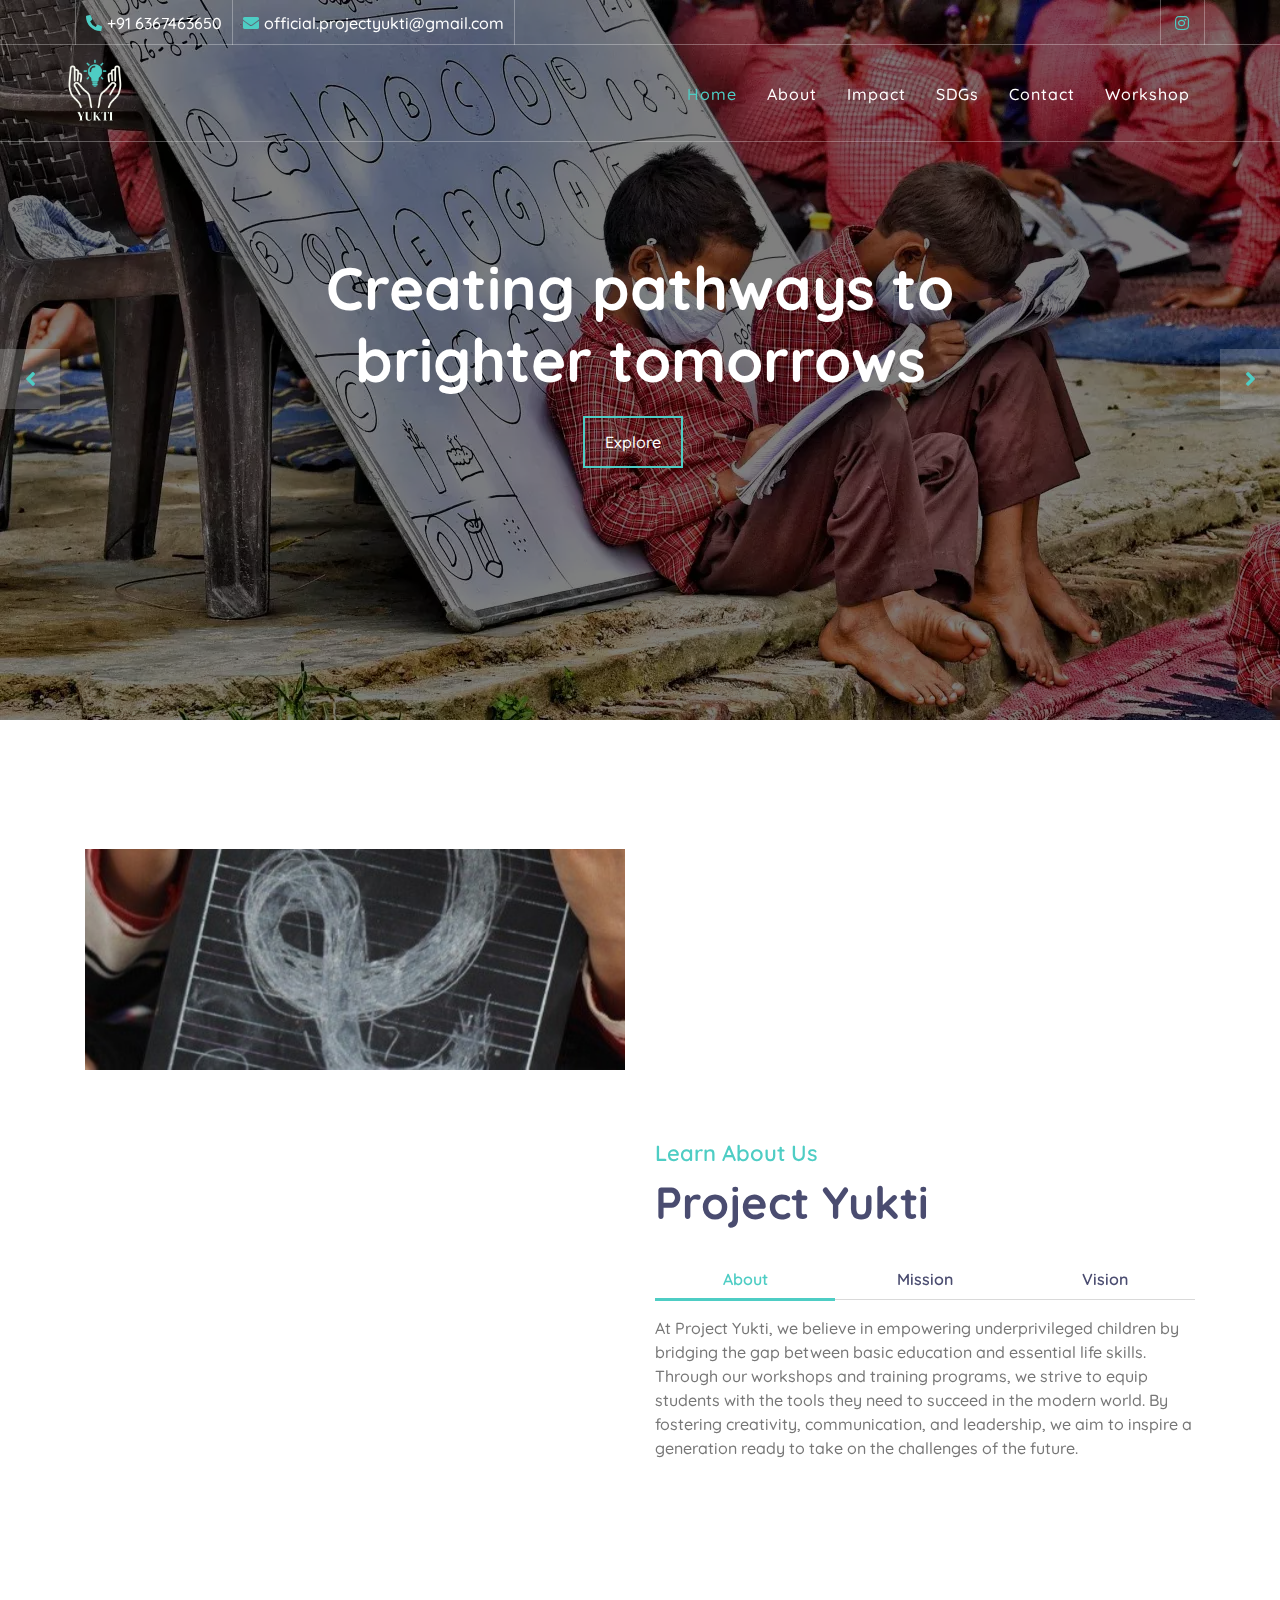
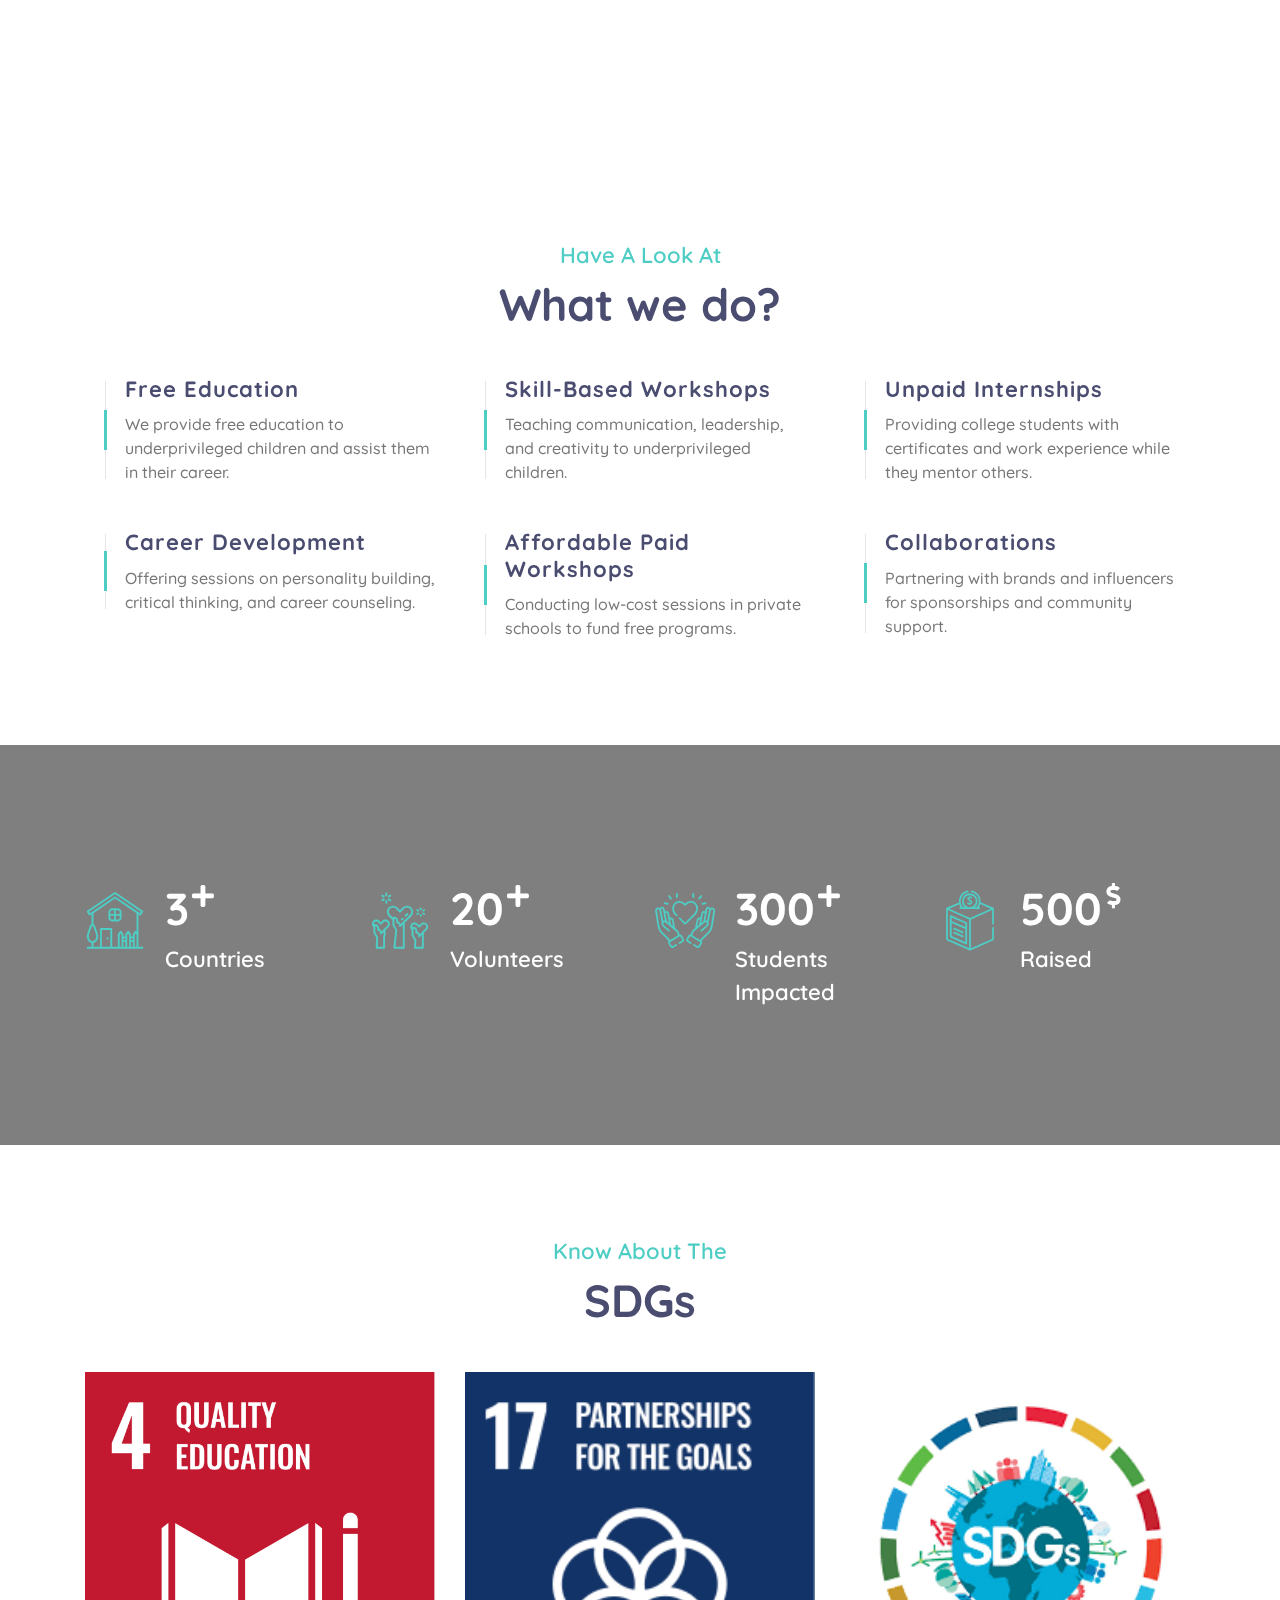
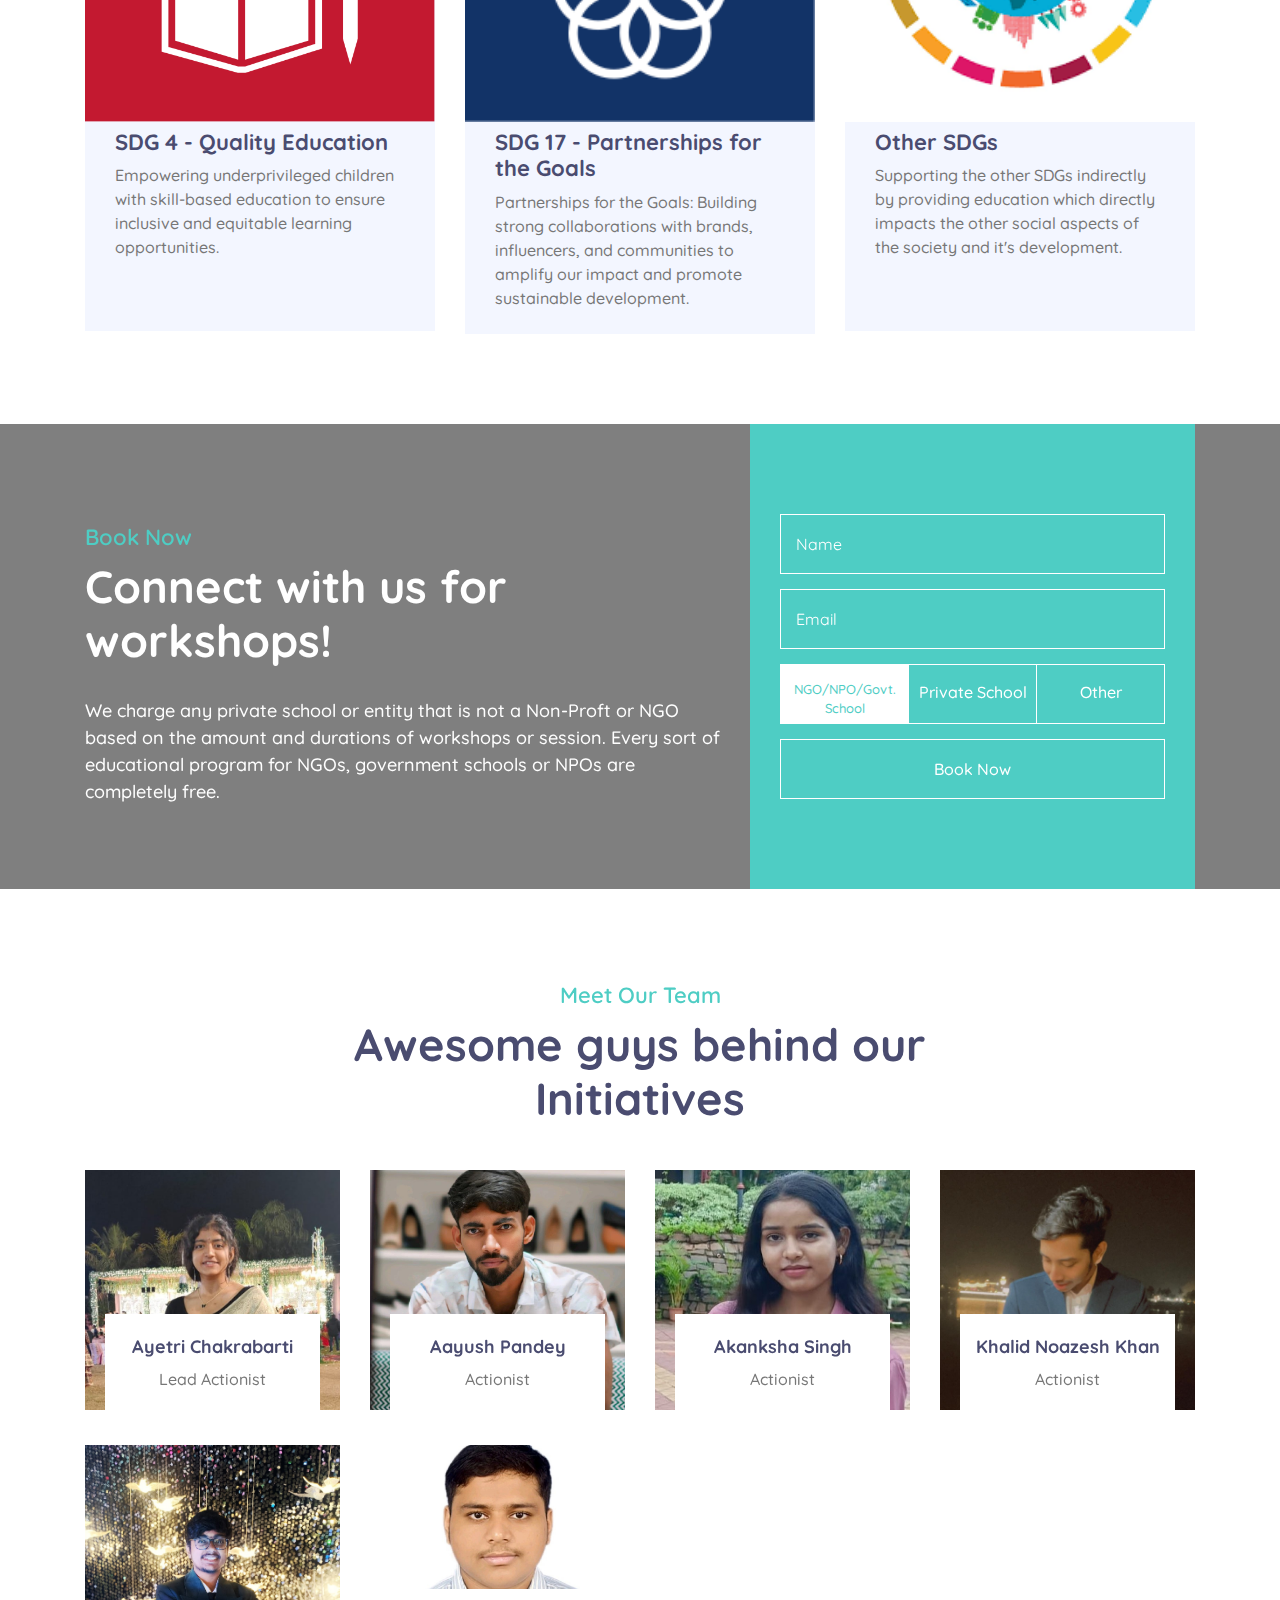
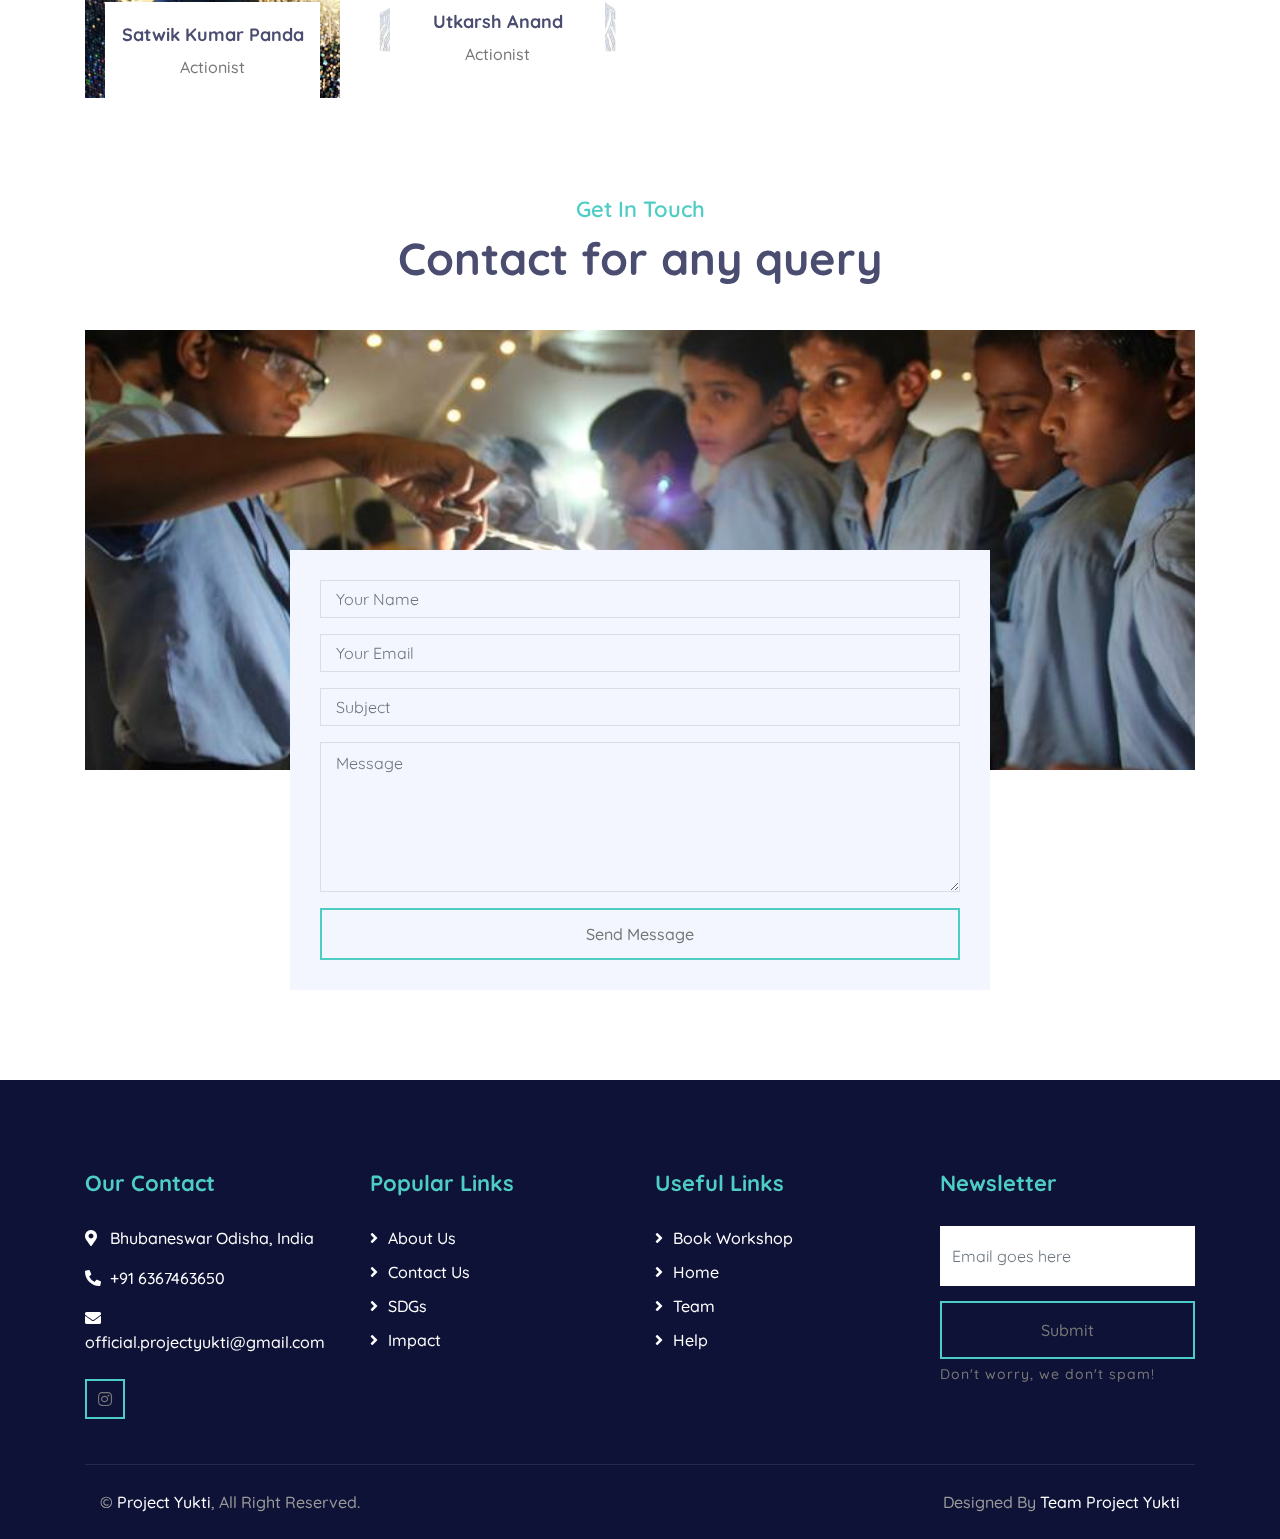
==== index.html @ 61a49f8e "Add files via upload" ====
<!DOCTYPE html>
<html lang="en">
    <head>
        <meta charset="utf-8">
        <title>Poject Yukti</title>
        <meta content="width=device-width, initial-scale=1.0" name="viewport">
        <meta content="Free Website Template" name="keywords">
        <meta content="Free Website Template" name="description">

        <!-- Favicon -->
        <link href="img/logo-light-trans.png" rel="icon">

        <!-- Google Font -->
        <link href="https://fonts.googleapis.com/css2?family=Quicksand:wght@300;400;500;600;700&display=swap" rel="stylesheet">
        
        <!-- CSS Libraries -->
        <link href="https://stackpath.bootstrapcdn.com/bootstrap/4.4.1/css/bootstrap.min.css" rel="stylesheet">
        <link href="https://cdnjs.cloudflare.com/ajax/libs/font-awesome/5.10.0/css/all.min.css" rel="stylesheet">
        <link href="lib/flaticon/font/flaticon.css" rel="stylesheet">
        <link href="lib/animate/animate.min.css" rel="stylesheet">
        <link href="lib/owlcarousel/assets/owl.carousel.min.css" rel="stylesheet">

        <!-- Template Stylesheet -->
        <link href="css/style.css" rel="stylesheet">
    </head>

    <body>
        <!-- Top Bar Start -->
        <div class="top-bar d-none d-md-block">
            <div class="container-fluid">
                <div class="row">
                    <div class="col-md-8">
                        <div class="top-bar-left">
                            <div class="text">
                                <i class="fa fa-phone-alt"></i>
                                <p>+91 6367463650</p>
                            </div>
                            <div class="text">
                                <i class="fa fa-envelope"></i>
                                <p>official.projectyukti@gmail.com</p>
                            </div>
                        </div>
                    </div>
                    <div class="col-md-4">
                        <div class="top-bar-right">
                            <div class="social">
                                
                                <a href="https://instagram.com/projectyukti"><i class="fab fa-instagram"></i></a>
                            </div>
                        </div>
                    </div>
                </div>
            </div>
        </div>
        <!-- Top Bar End -->

        <!-- Nav Bar Start -->
        <div class="navbar navbar-expand-lg bg-dark navbar-dark">
            <div class="container-fluid">
                <a href="index.html" class="navbar-brand"><img style="height: 100%; width: 100%; scale: 2;" src="/img/logo-light-trans.png" alt=""></a>
                <button type="button" class="navbar-toggler" data-toggle="collapse" data-target="#navbarCollapse">
                    <span class="navbar-toggler-icon"></span>
                </button>

                <div class="collapse navbar-collapse justify-content-between" id="navbarCollapse">
                    <div class="navbar-nav ml-auto">
                        <a href="#home" class="nav-item nav-link active">Home</a>
                        <a href="#aboutus" class="nav-item nav-link">About</a>
                        <a href="#impact" class="nav-item nav-link">Impact</a>
                        <a href="#sdgs" class="nav-item nav-link">SDGs</a>
                        <a href="#contactus" class="nav-item nav-link">Contact</a>
                        
                        <a href="#booking" class="nav-item nav-link">Workshop</a>
                    </div>
                </div>
            </div>
        </div>
        <!-- Nav Bar End -->


        <!-- Carousel Start -->
        <div class="carousel" id="home">
            <div class="container-fluid">
                <div class="owl-carousel">
                    <div class="carousel-item">
                        <div class="carousel-img">
                            <img src="img/bg1.webp" alt="Image">
                        </div>
                        <div class="carousel-text">
                            <h1>Creating pathways to brighter tomorrows</h1>
                            
                            <div class="carousel-btn">
                                <a class="btn btn-custom" href="#aboutus">Explore</a>
                                
                            </div>
                        </div>
                    </div>
                    <div class="carousel-item">
                        <div class="carousel-img">
                            <img src="img/bg2.jpg" alt="Image">
                        </div>
                        <div class="carousel-text">
                            <h1>Unlocking potential through education
                            </h1>
                            
                            <div class="carousel-btn">
                                <a class="btn btn-custom" href="#aboutus">Explore</a>
                                
                            </div>
                        </div>
                    </div>
                    <div class="carousel-item">
                        <div class="carousel-img">
                            <img src="img/bg3.jpg" alt="Image">
                        </div>
                        <div class="carousel-text">
                            <h1>Empowering futures, one child at a time
                            </h1>
                            
                            <div class="carousel-btn">
                                <a class="btn btn-custom" href="#aboutus">Explore</a>
                                
                            </div>
                        </div>
                    </div>
                </div>
            </div>
        </div>
        <!-- Carousel End -->

       
        

        <!-- About Start -->
        <div class="about" id="aboutus">
            <div class="container">
                <div class="row align-items-center">
                    <div class="col-lg-6">
                        <div class="about-img" data-parallax="scroll" data-image-src="img/img3.jpg"></div>
                    </div>
                    <div class="col-lg-6">
                        <div class="section-header">
                            <p>Learn About Us</p>
                            <h2>Project Yukti</h2>
                        </div>
                        <div class="about-tab">
                            <ul class="nav nav-pills nav-justified">
                                <li class="nav-item">
                                    <a class="nav-link active" data-toggle="pill" href="#tab-content-1">About</a>
                                </li>
                                <li class="nav-item">
                                    <a class="nav-link" data-toggle="pill" href="#tab-content-2">Mission</a>
                                </li>
                                <li class="nav-item">
                                    <a class="nav-link" data-toggle="pill" href="#tab-content-3">Vision</a>
                                </li>
                            </ul>

                            <div class="tab-content">
                                <div id="tab-content-1" class="container tab-pane active">
                                    At Project Yukti, we believe in empowering underprivileged children by bridging the gap between basic education and essential life skills. Through our workshops and training programs, we strive to equip students with the tools they need to succeed in the modern world. By fostering creativity, communication, and leadership, we aim to inspire a generation ready to take on the challenges of the future.
                                </div>
                                <div id="tab-content-2" class="container tab-pane fade">
                                    To create a world where every child, regardless of their background, has access to quality education and skill development, enabling them to become industry-ready and build a brighter future for themselves and society.
                                </div>
                                <div id="tab-content-3" class="container tab-pane fade">
                                    Our mission is to transform the lives of underprivileged children by providing them with skill-based education and opportunities for personal growth. Through innovative workshops, partnerships, and community involvement, we aim to nurture talents, instill confidence, and empower the next generation of changemakers.
                                </div>
                            </div>
                        </div>
                    </div>
                </div>
            </div>
        </div>
        <!-- About End -->


        <!-- Service Start -->
        <div class="service">
            <div class="container">
                <div class="section-header text-center">
                    <p>Have a look at</p>
                    <h2>What we do?</h2>
                </div>
                <div class="row">
                    <div class="col-lg-4 col-md-6">
                        <div class="service-item">
                            
                            <div class="service-text">
                                <h3>Free Education</h3>
                                <p>We provide free education to underprivileged children and assist them in their career.</p>
                            </div>
                        </div>
                    </div>
                    <div class="col-lg-4 col-md-6">
                        <div class="service-item">
                            
                            <div class="service-text">
                                <h3>Skill-Based Workshops</h3>
                                <p>Teaching communication, leadership, and creativity to underprivileged children.</p>
                            </div>
                        </div>
                    </div>
                    <div class="col-lg-4 col-md-6">
                        <div class="service-item">
                            
                            <div class="service-text">
                                <h3>Unpaid Internships</h3>
                                <p>Providing college students with certificates and work experience while they mentor others.</p>
                            </div>
                        </div>
                    </div>
                    <div class="col-lg-4 col-md-6">
                        <div class="service-item">
                            
                            <div class="service-text">
                                <h3>Career Development</h3>
                                <p>Offering sessions on personality building, critical thinking, and career counseling.</p>
                            </div>
                        </div>
                    </div>
                    <div class="col-lg-4 col-md-6">
                        <div class="service-item">
                            
                            <div class="service-text">
                                <h3>Affordable Paid Workshops</h3>
                                <p>Conducting low-cost sessions in private schools to fund free programs.</p>
                            </div>
                        </div>
                    </div>
                    <div class="col-lg-4 col-md-6">
                        <div class="service-item">
                            
                            <div class="service-text">
                                <h3>Collaborations</h3>
                                <p>Partnering with brands and influencers for sponsorships and community support.</p>
                            </div>
                        </div>
                    </div>
                </div>
            </div>
        </div>
        <!-- Service End -->
        
        
        <!-- Facts Start -->
        <div class="facts" id="impact" data-parallax="scroll" data-image-src="img/img1.jpg">
            <div class="container">
                <div class="row">
                    <div class="col-lg-3 col-md-6">
                        <div class="facts-item">
                            <i class="flaticon-home"></i>
                            <div class="facts-text">
                                <h3 class="facts-plus" data-toggle="counter-up">3</h3>
                                <p>Countries</p>
                            </div>
                        </div>
                    </div>
                    <div class="col-lg-3 col-md-6">
                        <div class="facts-item">
                            <i class="flaticon-charity"></i>
                            <div class="facts-text">
                                <h3 class="facts-plus" data-toggle="counter-up">20</h3>
                                <p>Volunteers</p>
                            </div>
                        </div>
                    </div>
                    <div class="col-lg-3 col-md-6">
                        <div class="facts-item">
                            <i class="flaticon-kindness"></i>
                            <div class="facts-text">
                                <h3 class="facts-plus" data-toggle="counter-up">300</h3>
                                <p>Students Impacted</p>
                            </div>
                        </div>
                    </div>
                    <div class="col-lg-3 col-md-6">
                        <div class="facts-item">
                            <i class="flaticon-donation"></i>
                            <div class="facts-text">
                                <h3 class="facts-dollar" data-toggle="counter-up">500</h3>
                                <p>Raised</p>
                            </div>
                        </div>
                    </div>
                </div>
            </div>
        </div>
        <!-- Facts End -->
        
        
        <!-- Causes Start -->
        <div class="causes" id="sdgs">
            <div class="container">
                <div class="section-header text-center">
                    <p>Know About the</p>
                    <h2>SDGs</h2>
                </div>
                <div class="owl-carousel causes-carousel">
                    <div class="causes-item">
                        <div class="causes-img">
                            <img src="img/sdg4.png" alt="Image">
                        </div>
                        
                        <div class="causes-text" style="margin-top: 7px;">
                            <h3>SDG 4 - Quality Education</h3>
                            <p>Empowering underprivileged children with skill-based education to ensure inclusive and equitable learning opportunities.</p>
                            <br><br><br>
                        </div>
                        
                    </div>
                    <div class="causes-item">
                        <div class="causes-img">
                            <img src="img/sdg17.png" alt="Image">
                        </div>
                        
                        <div class="causes-text" style="margin-top: 7px;">
                            <h3>SDG 17 - Partnerships for the Goals</h3>
                            <p>Partnerships for the Goals: Building strong collaborations with brands, influencers, and communities to amplify our impact and promote sustainable development.</p>
                            <br>
                        </div>
                        
                    </div>
                    <div class="causes-item">
                        <div class="causes-img">
                            <img src="img/sdgs.png" alt="Image">
                        </div>
                        
                        <div class="causes-text" style="margin-top: 7px;">
                            <h3>Other SDGs </h3>
                            <p>Supporting the other SDGs indirectly by providing education which directly impacts the other social aspects of the society and it's development.</p>
                            <br><br><br>
                        </div>
                        
                    </div>
                    
                </div>
            </div>
        </div>
        <!-- Causes End -->
        
        
        <!-- Donate Start -->
        <div class="donate" id="booking" data-parallax="scroll" data-image-src="img/img2.avif">
            <div class="container">
                <div class="row align-items-center">
                    <div class="col-lg-7">
                        <div class="donate-content">
                            <div class="section-header">
                                <p>Book Now</p>
                                <h2>Connect with us for workshops!</h2>
                            </div>
                            <div class="donate-text">
                                <p>
                                    We charge any private school or entity that is not a Non-Proft or NGO based on the amount and durations of workshops or session. Every sort of educational program for NGOs, government schools or NPOs are completely free.
                                </p>
                            </div>
                        </div>
                    </div>
                    <div class="col-lg-5">
                        <div class="donate-form">
                            <form>
                                <div class="control-group">
                                    <input type="text" class="form-control" placeholder="Name" required="required" />
                                </div>
                                <div class="control-group">
                                    <input type="email" class="form-control" placeholder="Email" required="required" />
                                </div>
                                <div class="btn-group btn-group-toggle" data-toggle="buttons">
                                    <label class="btn btn-custom active" style="font-size: small;">
                                        <input type="radio" name="options" checked> NGO/NPO/Govt. School
                                    </label>
                                    <label class="btn btn-custom">
                                        <input type="radio" name="options"> Private School
                                    </label>
                                    <label class="btn btn-custom">
                                        <input type="radio" name="options"> Other
                                    </label>
                                </div>
                                <div>
                                    <button class="btn btn-custom" type="submit">Book Now</button>
                                </div>
                            </form>
                        </div>
                    </div>
                </div>
            </div>
        </div>
        <!-- Donate End -->
        
        
        


        <!-- Team Start -->
        <div class="team" id="team">
            <div class="container">
                <div class="section-header text-center">
                    <p>Meet Our Team</p>
                    <h2>Awesome guys behind our Initiatives</h2>
                </div>
                <div class="row">
                    
                    <div class="col-lg-3 col-md-6">
                        <div class="team-item">
                            <div class="team-img">
                                <img src="img/ayetri.jpg" alt="Team Image">
                            </div>
                            <div class="team-text">
                                <h2>Ayetri Chakrabarti</h2>
                                <p>Lead Actionist</p>
                                <div class="team-social">
                                    <a href=""><i class="fab fa-linkedin-in"></i></a>
                                    <a href="https://www.instagram.com/ayetri_.shruti_/"><i class="fab fa-instagram"></i></a>
                                </div>
                            </div>
                        </div>
                    </div>
                    <div class="col-lg-3 col-md-6">
                        <div class="team-item">
                            <div class="team-img">
                                <img src="img/aayush.jpeg" alt="Team Image">
                            </div>
                            <div class="team-text">
                                <h2>Aayush Pandey</h2>
                                <p>Actionist</p>
                                <div class="team-social">
                                    <a href="https://www.linkedin.com/in/aayush-pandey-38975022a/"><i class="fab fa-linkedin-in"></i></a>
                                    <a href=""><i class="fab fa-instagram"></i></a>
                                </div>
                            </div>
                        </div>
                    </div>
                    <div class="col-lg-3 col-md-6">
                        <div class="team-item">
                            <div class="team-img">
                                <img src="img/akanksha.jpg" alt="Team Image">
                            </div>
                            <div class="team-text">
                                <h2>Akanksha Singh</h2>
                                <p>Actionist</p>
                                <div class="team-social">
                                    <a href="https://www.linkedin.com/in/akanksha-singh-65b661312/"><i class="fab fa-linkedin-in"></i></a>
                                    <a href="https://www.instagram.com/akanshawww/"><i class="fab fa-instagram"></i></a>
                                </div>
                            </div>
                        </div>
                    </div>
                    <div class="col-lg-3 col-md-6">
                        <div class="team-item">
                            <div class="team-img">
                                <img src="img/khalid.jpg" alt="Team Image">
                            </div>
                            <div class="team-text">
                                <h2>Khalid Noazesh Khan</h2>
                                <p>Actionist</p>
                                <div class="team-social">
                                    <a href="https://www.linkedin.com/in/khalid-khan-a717b2322/"><i class="fab fa-linkedin-in"></i></a>
                                    <a href="https://www.instagram.com/_.iamkhalid._/"><i class="fab fa-instagram"></i></a>
                                </div>
                            </div>
                        </div>
                    </div>
                    <div class="col-lg-3 col-md-6">
                        <div class="team-item">
                            <div class="team-img">
                                <img src="img/satwik.jpg" alt="Team Image">
                            </div>
                            <div class="team-text">
                                <h2>Satwik Kumar Panda</h2>
                                <p>Actionist</p>
                                <div class="team-social">
                                    <a href="https://www.linkedin.com/in/satwik-kumar-panda-4622b2287/"><i class="fab fa-linkedin-in"></i></a>
                                    <a href="https://www.instagram.com/satwik_s4tw1k/"><i class="fab fa-instagram"></i></a>
                                </div>
                            </div>
                        </div>
                    </div>
                    <div class="col-lg-3 col-md-6">
                        <div class="team-item">
                            <div class="team-img">
                                <img src="img/utkarsh.png" alt="Team Image">
                            </div>
                            <div class="team-text">
                                <h2>Utkarsh Anand</h2>
                                <p>Actionist</p>
                                <div class="team-social">
                                    <a href="https://www.linkedin.com/in/utkarsh-anand-6b6a1a287/"><i class="fab fa-linkedin-in"></i></a>
                                    <a href=""><i class="fab fa-instagram"></i></a>
                                </div>
                            </div>
                        </div>
                    </div>
                </div>
            </div>
        </div>
        <!-- Team End -->
        
        
        
        
        <!-- Contact Start -->
        <div class="contact" id="contactus">
            <div class="container">
                <div class="section-header text-center">
                    <p>Get In Touch</p>
                    <h2>Contact for any query</h2>
                </div>
                <div class="contact-img">
                    <img src="img/skills.jpg" alt="Image">
                </div>
                <div class="contact-form">
                        <div id="success"></div>
                        <form name="sentMessage" id="contactForm" novalidate="novalidate">
                            <div class="control-group">
                                <input type="text" class="form-control" id="name" placeholder="Your Name" required="required" data-validation-required-message="Please enter your name" />
                                <p class="help-block text-danger"></p>
                            </div>
                            <div class="control-group">
                                <input type="email" class="form-control" id="email" placeholder="Your Email" required="required" data-validation-required-message="Please enter your email" />
                                <p class="help-block text-danger"></p>
                            </div>
                            <div class="control-group">
                                <input type="text" class="form-control" id="subject" placeholder="Subject" required="required" data-validation-required-message="Please enter a subject" />
                                <p class="help-block text-danger"></p>
                            </div>
                            <div class="control-group">
                                <textarea class="form-control" id="message" placeholder="Message" required="required" data-validation-required-message="Please enter your message"></textarea>
                                <p class="help-block text-danger"></p>
                            </div>
                            <div>
                                <button class="btn btn-custom" type="submit" id="sendMessageButton">Send Message</button>
                            </div>
                        </form>
                    </div>
            </div>
        </div>
        <!-- Contact End -->


        

        <!-- Footer Start -->
        <div class="footer">
            <div class="container">
                <div class="row">
                    <div class="col-lg-3 col-md-6">
                        <div class="footer-contact">
                            <h2>Our Contact</h2>
                            <p><i class="fa fa-map-marker-alt"></i>Bhubaneswar Odisha, India</p>
                            <p><i class="fa fa-phone-alt"></i>+91 6367463650</p>
                            <p><i class="fa fa-envelope"></i>official.projectyukti@gmail.com</p>
                            <div class="footer-social">
                                
                                <a class="btn btn-custom" href="https://instagram.com/projectyukti"><i class="fab fa-instagram"></i></a>
                                
                            </div>
                        </div>
                    </div>
                    <div class="col-lg-3 col-md-6">
                        <div class="footer-link">
                            <h2>Popular Links</h2>
                            <a href="#aboutus">About Us</a>
                            <a href="#contactus">Contact Us</a>
                            <a href="#sdgs">SDGs</a>
                            <a href="#impact">Impact</a>
                            
                        </div>
                    </div>
                    <div class="col-lg-3 col-md-6">
                        <div class="footer-link">
                            <h2>Useful Links</h2>
                            <a href="#booking">Book Workshop</a>
                            <a href="#home">Home</a>
                            <a href="#team">Team</a>
                            <a href="#contactus">Help</a>
                            
                        </div>
                    </div>
                    <div class="col-lg-3 col-md-6">
                        <div class="footer-newsletter">
                            <h2>Newsletter</h2>
                            <form>
                                <input class="form-control" placeholder="Email goes here">
                                <button class="btn btn-custom">Submit</button>
                                <label>Don't worry, we don't spam!</label>
                            </form>
                        </div>
                    </div>
                </div>
            </div>
            <div class="container copyright">
                <div class="row">
                    <div class="col-md-6">
                        <p>&copy; <a href="#home">Project Yukti</a>, All Right Reserved.</p>
                    </div>
                    <div class="col-md-6">
                        <p>Designed By <a href="#home">Team Project Yukti</a></p>
                    </div>
                </div>
            </div>
        </div>
        <!-- Footer End -->
        
        <!-- Back to top button -->
        <a href="#" class="back-to-top"><i class="fa fa-chevron-up"></i></a>
        
        <!-- Pre Loader -->
        <div id="loader" class="show">
            <div class="loader"></div>
        </div>

        <!-- JavaScript Libraries -->
        <script src="https://code.jquery.com/jquery-3.4.1.min.js"></script>
        <script src="https://stackpath.bootstrapcdn.com/bootstrap/4.4.1/js/bootstrap.bundle.min.js"></script>
        <script src="lib/easing/easing.min.js"></script>
        <script src="lib/owlcarousel/owl.carousel.min.js"></script>
        <script src="lib/waypoints/waypoints.min.js"></script>
        <script src="lib/counterup/counterup.min.js"></script>
        <script src="lib/parallax/parallax.min.js"></script>
        
        <!-- Contact Javascript File -->
        <script src="mail/jqBootstrapValidation.min.js"></script>
        <script src="mail/contact.js"></script>

        <!-- Template Javascript -->
        <script src="js/main.js"></script>
    </body>
</html>
---- lib/flaticon/font/flaticon.css ----
/*
  	Flaticon icon font: Flaticon
  	Creation date: 30/09/2020 10:47
  	*/

@font-face {
  font-family: "Flaticon";
  src: url("./Flaticon.eot");
  src: url("./Flaticon.eot?#iefix") format("embedded-opentype"),
       url("./Flaticon.woff2") format("woff2"),
       url("./Flaticon.woff") format("woff"),
       url("./Flaticon.ttf") format("truetype"),
       url("./Flaticon.svg#Flaticon") format("svg");
  font-weight: normal;
  font-style: normal;
}

@media screen and (-webkit-min-device-pixel-ratio:0) {
  @font-face {
    font-family: "Flaticon";
    src: url("./Flaticon.svg#Flaticon") format("svg");
  }
}

[class^="flaticon-"]:before, [class*=" flaticon-"]:before,
[class^="flaticon-"]:after, [class*=" flaticon-"]:after {   
  font-family: Flaticon;
        font-size: 20px;
font-style: normal;
margin-left: 20px;
}

.flaticon-water:before { content: "\f100"; }
.flaticon-healthcare:before { content: "\f101"; }
.flaticon-diet:before { content: "\f102"; }
.flaticon-education:before { content: "\f103"; }
.flaticon-home:before { content: "\f104"; }
.flaticon-charity:before { content: "\f105"; }
.flaticon-social-care:before { content: "\f106"; }
.flaticon-kindness:before { content: "\f107"; }
.flaticon-donation:before { content: "\f108"; }
.flaticon-woman:before { content: "\f109"; }
---- css/style.css ----
/*******************************/
/********* General CSS *********/
/*******************************/
*{
    scroll-behavior:smooth ;
}
body {
    color: #777777;
    font-weight: 500;
    background: #ffffff;
    font-family: 'Quicksand', sans-serif;
}

h1,
h2, 
h3, 
h4,
h5, 
h6 {
    color: #4a4c70;
}

a {
    color: #4a4c70;
    transition: .3s;
}

a:hover,
a:active,
a:focus {
    color: #4ecdc4;
    outline: none;
    text-decoration: none;
}

.btn.btn-custom {
    padding: 12px 20px;
    text-align: center; 
   font-size: 16px;
    font-weight: 500;
    color: #777777;
    border-radius: 0;
    border: 2px solid #4ecdc4;
    box-shadow: inset 0 0 0 0 #4ecdc4;
    transition: ease-out 0.3s;
    -webkit-transition: ease-out 0.3s;
    -moz-transition: ease-out 0.3s;
}

.btn.btn-custom:hover {
    color: #0e1236;
    box-shadow: inset 0 0 0 30px #4ecdc4;
}

.btn:focus,
.form-control:focus {
    box-shadow: none;
}

.container-fluid {
    max-width: 1366px;
}

[class^="flaticon-"]:before, [class*=" flaticon-"]:before,
[class^="flaticon-"]:after, [class*=" flaticon-"]:after {   
    font-size: inherit;
    margin-left: 0;
}


/**********************************/
/****** Loader & Back to Top ******/
/**********************************/
#loader {
    position: fixed;
    top: 0;
    right: 0;
    bottom: 0;
    left: 0;
    display: flex;
    align-items: center;
    justify-content: center;
    background: #ffffff;
    opacity: 0;
    visibility: hidden;
    -webkit-transition: opacity .3s ease-out, visibility 0s linear .3s;
    -o-transition: opacity .3s ease-out, visibility 0s linear .3s;
    transition: opacity .3s ease-out, visibility 0s linear .3s;
    z-index: 999;
}

#loader.show {
    -webkit-transition: opacity .6s ease-out, visibility 0s linear 0s;
    -o-transition: opacity .6s ease-out, visibility 0s linear 0s;
    transition: opacity .6s ease-out, visibility 0s linear 0s;
    visibility: visible;
    opacity: 1;
}

#loader .loader {
    position: relative;
    width: 45px;
    height: 45px;
    border: 5px solid #dddddd;
    border-top: 5px solid #4ecdc4;
    border-radius: 50%;
    -webkit-animation: spin 2s linear infinite;
    animation: spin 2s linear infinite;
}

@-webkit-keyframes spin {
    0% { -webkit-transform: rotate(0deg); }
    100% { -webkit-transform: rotate(360deg); }
}

@keyframes spin {
    0% { transform: rotate(0deg); }
    100% { transform: rotate(360deg); }
}

.back-to-top {
    position: fixed;
    display: none;
    background: #4ecdc4;
    width: 44px;
    height: 44px;
    text-align: center;
    line-height: 1;
    font-size: 22px;
    right: 15px;
    bottom: 15px;
    transition: background 0.5s;
    z-index: 9;
}

.back-to-top i {
    color: #4a4c70;
    padding-top: 10px;
}

.back-to-top:hover {
    background: #4a4c70;
}

.back-to-top:hover i {
    color: #4ecdc4;
}


/**********************************/
/********** Top Bar CSS ***********/
/**********************************/
.top-bar {
    position: absolute;
    height: 45px;
    width: 100%;
    top: 0;
    left: 0;
    z-index: 3;
    border-bottom: 1px solid rgba(255, 255, 255, .3);
}

.top-bar .top-bar-left {
    display: flex;
    align-items: center;
    justify-content: flex-start;
}

.top-bar .top-bar-right {
    display: flex;
    align-items: center;
    justify-content: flex-end;
}

.top-bar .text {
    display: flex;
    align-items: center;
    justify-content: center;
    flex-direction: row;
    height: 45px;
    padding: 0 10px;
    text-align: center;
    border-left: 1px solid rgba(255, 255, 255, .3);
}

.top-bar .text:last-child {
    border-right: 1px solid rgba(255, 255, 255, .3);
}

.top-bar .text i {
    font-size: 16px;
    color: #4ecdc4;
    margin-right: 5px;
}

.top-bar .text p {
    color: #ffffff;
    font-size: 16px;
    font-weight: 500;
    margin: 0;
}

.top-bar .social {
    display: flex;
    height: 45px;
    font-size: 0;
    justify-content: flex-end;
}

.top-bar .social a {
    display: flex;
    align-items: center;
    justify-content: center;
    width: 45px;
    height: 100%;
    font-size: 16px;
    color: #4ecdc4;
    border-right: 1px solid rgba(255, 255, 255, .3);
}

.top-bar .social a:first-child {
    border-left: 1px solid rgba(255, 255, 255, .3);
}

.top-bar .social a:hover {
    color: #ffffff;
    background: #4ecdc4;
}

@media (min-width: 992px) {
    .top-bar {
        padding: 0 60px;
    }
}


/**********************************/
/*********** Nav Bar CSS **********/
/**********************************/
.navbar {
    position: relative;
    transition: .5s;
    z-index: 999;
}

.navbar.nav-sticky {
    position: fixed;
    top: 0;
    width: 100%;
    box-shadow: 0 2px 5px rgba(0, 0, 0, .3);
    transition: .5s;
}

.navbar .navbar-brand {
    margin: 0;
    color: #ffffff;
    font-size: 45px;
    line-height: 0px;
    font-weight: 700;
    letter-spacing: 5px;
    text-transform: uppercase;
}

.navbar-brand{
    padding-top: 1%;
    display: flex;
    align-items: center;
    justify-content: center;
}

.navbar .navbar-brand img {
    max-width: 100%;
    max-height: 40px;
}

.navbar-dark .navbar-nav .nav-link,
.navbar-dark .navbar-nav .nav-link:focus,
.navbar-dark .navbar-nav .nav-link:hover,
.navbar-dark .navbar-nav .nav-link.active {
    padding: 10px 15px 8px 15px;
    color: #ffffff;
}

.navbar-dark .navbar-nav .nav-link:hover,
.navbar-dark .navbar-nav .nav-link.active {
    color: #4ecdc4;
    transition: none;
}

.navbar .dropdown-menu {
    margin-top: 0;
    border: 0;
    border-radius: 0;
    background: #f8f9fa;
}

@media (min-width: 992px) {
    .navbar {
        position: absolute;
        width: 100%;
        top: 45px;
        padding: 20px 60px;
        background: transparent !important;
        border-bottom: 1px solid rgba(255, 255, 255, .3);
        z-index: 9;
    }
    
    .navbar.nav-sticky {
        padding: 10px 60px;
        background: #0e1236 !important;
        border-bottom: none;
    }
    
    .page .navbar {
        background: #0e1236 !important;
    }
    
    .navbar a.nav-link {
        padding: 8px 15px;
        font-size: 16px;
        letter-spacing: 1px;
    }
}

@media (max-width: 991.98px) {   
    .navbar {
        padding: 15px;
        background: #0e1236 !important;
    }
    
    .navbar a.nav-link {
        padding: 5px;
    }
    
    .navbar .dropdown-menu {
        box-shadow: none;
    }
}


/*******************************/
/********** Hero CSS ***********/
/*******************************/
.carousel {
    position: relative;
    width: 100%;
    min-height: 300px;
    background: #ffffff;
    margin-bottom: 45px;
}

.carousel .container-fluid {
    padding: 0;
}

.carousel .carousel-item {
    position: relative;
    width: 100%;
    min-height: 300px;
    display: flex;
    align-items: center;
    justify-content: center;
    flex-direction: column;
}

.carousel .carousel-img {
    position: relative;
    width: 100%;
    height: 100%;
    min-height: 300px;
    text-align: right;
    overflow: hidden;
}

.carousel .carousel-img::after {
    position: absolute;
    content: "";
    top: 0;
    right: 0;
    bottom: 0;
    left: 0;
    background: rgba(0, 0, 0, .5);
    z-index: 1;
}

.carousel .carousel-img img {
    width: 100%;
    height: 100%;
    object-fit: cover;
}

.carousel .carousel-text {
    position: absolute;
    max-width: 700px;
    display: flex;
    align-items: center;
    justify-content: center;
    flex-direction: column;
    z-index: 2;
}

.carousel .carousel-text h1 {
    text-align: center;
    color: #ffffff;
    font-size: 60px;
    font-weight: 700;
    margin-bottom: 20px;
}

.carousel .carousel-text p {
    color: #ffffff;
    text-align: center;
    font-size: 20px;
    margin-bottom: 25px;
}

.carousel .carousel-btn .btn.btn-custom {
    color: #ffffff;
}

.carousel .carousel-btn .btn.btn-custom:hover {
    color: #0e1236;
}

.carousel .carousel-btn .btn:first-child {
    margin-right: 15px;
}

.carousel .owl-nav {
    position: absolute;
    width: 100%;
    height: 60px;
    top: calc(50% - 30px);
    left: 0;
    display: flex;
    justify-content: space-between;
    z-index: 9;
}

.carousel .owl-nav .owl-prev,
.carousel .owl-nav .owl-next {
    width: 60px;
    height: 60px;
    display: flex;
    align-items: center;
    justify-content: center;
    color: #4ecdc4;
    background: rgba(256, 256, 256, .2);
    font-size: 22px;
    transition: .3s;
}

.carousel .owl-nav .owl-prev:hover,
.carousel .owl-nav .owl-next:hover {
    color: #ffffff;
    background: #4ecdc4;
}

.carousel .owl-nav .owl-prev {
    margin-right: 2px;
}

.carousel .animated {
    -webkit-animation-duration: 1s;
    animation-duration: 1s;
}

#videoModal .modal-dialog {
    position: relative;
    max-width: 800px;
    margin: 60px auto 0 auto;
}

#videoModal .modal-body {
    position: relative;
    padding: 0px;
}

#videoModal .close {
    position: absolute;
    width: 30px;
    height: 30px;
    right: 0px;
    top: -30px;
    z-index: 999;
    font-size: 30px;
    font-weight: normal;
    color: #ffffff;
    background: #000000;
    opacity: 1;
}

@media (max-width: 991.98px) {
    .carousel .carousel-text h1 {
        font-size: 35px;
    }
    
    .carousel .carousel-text p {
        font-size: 16px;
    }
    
    .carousel .carousel-text .btn {
        padding: 12px 30px;
        font-size: 15px;
        letter-spacing: 0;
    }
}

@media (max-width: 767.98px) {
    .carousel .carousel-text h1 {
        font-size: 30px;
    }
    
    .carousel .carousel-text .btn {
        padding: 10px 25px;
        font-size: 15px;
        letter-spacing: 0;
    }
}

@media (max-width: 575.98px) {
    .carousel .carousel-text h1 {
        font-size: 25px;
    }
    
    .carousel .carousel-text .btn {
        padding: 8px 20px;
        font-size: 14px;
        letter-spacing: 0;
    }
}


/*******************************/
/******* Page Header CSS *******/
/*******************************/
.page-header {
    position: relative;
    margin-bottom: 45px;
    padding: 210px 0 90px 0;
    text-align: center;
    background: linear-gradient(rgba(0, 0, 0, .5), rgba(0, 0, 0, .5)), url(../img/page-header.jpg);
    background-attachment: fixed;
    background-position: center;
    background-repeat: no-repeat;
    background-size: cover;
}

.page-header h2 {
    position: relative;
    color: #4ecdc4;
    font-size: 60px;
    font-weight: 700;
    margin-bottom: 20px;
    padding-bottom: 5px;
}

.page-header h2::after {
    position: absolute;
    content: "";
    width: 100px;
    height: 2px;
    left: calc(50% - 50px);
    bottom: 0;
    background: #4ecdc4;
}

.page-header a {
    position: relative;
    padding: 0 12px;
    font-size: 22px;
    color: #ffffff;
}

.page-header a:hover {
    color: #4ecdc4;
}

.page-header a::after {
    position: absolute;
    content: "/";
    width: 8px;
    height: 8px;
    top: -2px;
    right: -7px;
    text-align: center;
    color: #ffffff;
}

.page-header a:last-child::after {
    display: none;
}

@media (max-width: 991.98px) {
    .page-header {
        padding: 60px 0;
    }
    
    .page-header h2 {
        font-size: 45px;
    }
    
    .page-header a {
        font-size: 20px;
    }
}

@media (max-width: 767.98px) {
    .page-header {
        padding: 45px 0;
    }
    
    .page-header h2 {
        font-size: 35px;
    }
    
    .page-header a {
        font-size: 18px;
    }
}


/*******************************/
/******* Section Header ********/
/*******************************/
.section-header {
    position: relative;
    width: 100%;
    max-width: 700px;
    margin: 0 auto 45px auto;
}

.section-header p {
    margin-bottom: 5px;
    position: relative;
    font-size: 22px;
    font-weight: 600;
    text-transform: capitalize;
    color: #4ecdc4;
}

.section-header h2 {
    margin: 0;
    font-size: 45px;
    font-weight: 700;
}

@media (max-width: 991.98px) {
    .section-header h2 {
        font-size: 45px;
    }
}

@media (max-width: 767.98px) {
    .section-header h2 {
        font-size: 40px;
    }
}

@media (max-width: 575.98px) {
    .section-header h2 {
        font-size: 35px;
    }
}


/*******************************/
/********** About CSS **********/
/*******************************/
.about {
    position: relative;
    width: 100%;
    padding: 45px 0;
}

.about .section-header {
    margin-bottom: 30px;
    margin-left: 0;
}

.about .about-img {
    width: 100%;
    height: 100vh;
}

.about .about-tab {
    width: 100%;
}

.about .about-tab .nav.nav-pills .nav-link {
    padding: 8px;
    font-weight: 600;
    background: none;
    border-radius: 0;
    border-bottom: 1px solid rgba(0, 0, 0, .15);
    transition: none;
}

.about .about-tab .nav.nav-pills .nav-link:hover,
.about .about-tab .nav.nav-pills .nav-link.active {
    color: #4ecdc4;
    padding-bottom: 7px;
    border-bottom: 3px solid #4ecdc4;
}

.about .about-tab .tab-content {
    padding: 15px 0 0 0;
    background: transparent;
}

.about .about-tab .tab-content .container {
    padding: 0;
}

@media (max-width: 991.98px) {
    .about .section-header {
        margin-top: 30px;
    }
}


/*******************************/
/********* Service CSS *********/
/*******************************/
.service {
    position: relative;
    width: 100%;
    padding: 45px 0 15px 0;
}

.service .service-item {
    position: relative;
    width: 100%;
    display: flex;
    justify-content: space-between;
    margin-bottom: 45px;
    transition: .3s;
}

.service .service-icon {
    position: relative;
    width: 60px;
}

.service .service-icon i {
    position: relative;
    display: block;
    color: #4ecdc4;
    font-size: 60px;
    line-height: 60px;
    margin-top: 5px;
}

.service .service-text {
    position: relative;
    margin-left: 20px;
    padding-left: 20px;
}

.service .service-text::before {
    position: absolute;
    content: "";
    width: 1px;
    height: calc(100% - 10px);
    top: 5px;
    left: 0;
    background: rgba(0, 0, 0, .1);
}

.service .service-text::after {
    position: absolute;
    content: "";
    width: 3px;
    height: 40px;
    top: calc(50% - 20px);
    left: -1px;
    background: #4ecdc4;
}

.service .service-text h3 {
    margin-bottom: 10px;
    font-size: 22px;
    font-weight: 700;
    letter-spacing: 1px;
}

.service .service-text p {
    margin: 0;
}


/*******************************/
/********* Donate CSS **********/
/*******************************/
.donate {
    position: relative;
    width: 100%;
    margin: 45px 0;
    background: rgba(0, 0, 0, .5);
}

.donate .donate-content {
    padding: 45px 0 15px 0;
}

.container .donate {
    margin: 90px 0;
}

.container .donate .donate-content {
    padding: 45px 30px 15px 30px;
}

.donate .donate-content .section-header {
    margin-bottom: 30px;
}

.donate .donate-content .section-header h2 {
    color: #ffffff;
}

.donate .donate-text p {
    color: #ffffff;
    font-size: 18px;
}

.donate .donate-form {
    padding: 90px 30px;
    background: #4ecdc4;
}

.donate .donate-form .control-group {
    margin-bottom: 15px;
}

.donate .donate-form .form-control {
    height: 60px;
    color: #ffffff;
    padding: 0 15px;
    border-radius: 0;
    border: 1px solid #ffffff;
    background: transparent;
}

.donate .donate-form .form-control::placeholder {
    color: #ffffff;
    opacity: 1;
}

.donate .donate-form .form-control:-ms-input-placeholder,
.donate .donate-form .form-control::-ms-input-placeholder {
    color: #ffffff;
}

.donate .donate-form .btn-group {
    display: flex;
    justify-content: space-between;
    margin-bottom: 15px;
}

.donate .donate-form .btn.btn-custom {
    padding: 15px 0;
    width: 100%;
    height: 60px;
    color: #ffffff;
    border: 1px solid #ffffff;
    box-shadow: inset 0 0 0 0 #ffffff;
}

.donate .donate-form .btn.btn-custom:hover,
.donate .donate-form .btn.btn-custom.active {
    color: #4ecdc4;
    border: 1px solid #ffffff;
    box-shadow: inset 0 0 0 30px #ffffff;
}



/*******************************/
/********** Causes CSS *********/
/*******************************/
.causes {
    position: relative;
    width: 100%;
    padding: 45px 0;
}

.causes .causes-carousel {
    width: calc(100% + 30px);
    margin-left: -15px;
    margin-right: -15px;
}

.causes .causes-item {
    margin: 0 15px;
    overflow: hidden;
    background: #f3f6ff;
}

.causes .causes-img {
    overflow: hidden;
}

.causes .causes-img img {
    width: 100%;
    transition: .3s;
}

.causes .causes-item:hover img {
    transform: scale(1.1);
}


.causes .causes-progress {
    width: 100%;
    margin-top: 32px;
    padding: 30px 30px 20px 30px;
}

.causes .progress {
    height: 10px;
    border-radius: 0;
    background: #dddddd;
    overflow: visible;
}

.causes .progress .progress-bar {
    position: relative;
    width: 0px;
    background: #4ecdc4;
    overflow: visible;
    transition: 2s;
}

.causes .progress-bar span {
    position: absolute;
    top: -32px;
    right: 0;
    height: 23px;
    display: inline-block;
    padding: 2px 6px;
    background: #4ecdc4;
    color: #0e1236;
}

.causes .progress-bar span::after {
    position: absolute;
    content: "";
    width: 0;
    height: 0;
    top: 23px;
    left: calc(50% - 6px);
    border: 6px solid;
    border-color: #4ecdc4 transparent transparent transparent;
}

.causes .progress-text {
    margin-top: 5px;
    display: flex;
    justify-content: space-between;
}

.causes .progress-text p {
    margin: 0;
}

.causes .causes-text {
    padding: 0 30px;
}

.causes .causes-text h3 {
    font-size: 22px;
    font-weight: 700;
}

.causes .causes-text p {
    margin: 0;
}

.causes .causes-btn {
    margin-top: 25px;
    display: flex;
    justify-content: space-between;
}

.causes .causes-btn .btn {
    padding: 10px 0;
    width: 50%;
}

.causes .causes-btn .btn:last-child {
    color: #0e1236;
    background: #4ecdc4;
}

.causes .causes-btn .btn:last-child:hover {
    color: #ffffff;
}



/*******************************/
/********** Facts CSS **********/
/*******************************/
.facts {
    position: relative;
    width: 100%;
    min-height: 400px;
    margin: 45px 0;
    display: flex;
    align-items: center;
    background: rgba(0, 0, 0, .5);
}

.facts .facts-item {
    display: flex;
    flex-direction: row;
    margin: 25px 0;
}

.facts .facts-item i {
    margin-top: 10px;
    font-size: 60px;
    line-height: 60px;
    color: #4ecdc4;
}

.facts .facts-text {
    padding-left: 20px;
}

.facts .facts-text h3 {
    position: relative;
    display: inline-block;
    color: #ffffff;
    font-size: 45px;
    font-weight: 700;
}

.facts .facts-text h3::after {
    position: absolute;
    top: 0px;
    color: #ffffff;
    font-size: 25px;
    font-family: "Font Awesome 5 Free";
    font-weight: 900;
}

.facts .facts-text h3.facts-plus::after {
    content: "\f067";
    right: -25px;
}

.facts .facts-text h3.facts-dollar::after {
    content: "\f155";
    right: -18px;
}

.facts .facts-text p {
    color: #ffffff;
    font-size: 22px;
    font-weight: 600;
    margin: 0;
}


/*******************************/
/*********** Team CSS **********/
/*******************************/
.team {
    position: relative;
    width: 100%;
    padding: 45px 0 15px 0;
}

.team .team-item {
    position: relative;
    margin-bottom: 35px;
}

.team .team-img {
    position: relative;
    overflow: hidden;
}

.team .team-img img {
    width: 100%;
    transform: scale(1.1);
    margin-bottom: -15px;
    transition: .3s;
}

.team .team-item:hover img {
    margin: -15px 0 0 0;
}

.team .team-text {
    position: absolute;
    width: calc(100% - 40px);
    height: 96px;
    bottom: 0;
    left: 20px;
    padding: 22px 0;
    text-align: center;
    background: #ffffff;
    transition: .3s;
    overflow: hidden;
}

.team .team-text h2 {
    font-size: 18px;
    font-weight: 700;
    margin-bottom: 10px;
}

.team .team-text p {
    margin-bottom: 20px;
}

.team .team-social {
    position: relative;
    font-size: 0;
}

.team .team-social a {
    display: inline-block;
    width: 35px;
    height: 35px;
    margin: 0 3px;
    padding: 5px 0;
    text-align: center;
    font-size: 14px;
    color: #4a4c70;
    border: 2px solid #4ecdc4;
    transition: .3s;
}

.team .team-social a:hover {
    color: #0e1236;
    background: #4ecdc4;
}

.team .team-item:hover .team-text {
    height: 160px;
}


/*******************************/
/******* Testimonial CSS *******/
/*******************************/
.testimonial {
    position: relative;
    width: 100%;
    padding: 45px 0;
}

.testimonial .testimonials-carousel {
    position: relative;
    width: calc(100% + 30px);
    margin: 0 -15px;
}

.testimonial .testimonial-item {
    position: relative;
    width: 100%;
    padding: 0 15px;
    display: flex;
    flex-direction: column;
    overflow: hidden;
}

.testimonial .testimonial-profile {
    display: flex;
    align-items: center;
    margin-bottom: 15px;
    border-bottom: 1px solid rgba(0, 0, 0, .1);
}

.testimonial .testimonial-profile img {
    width: 80px;
    margin-bottom: -1px;
}

.testimonial .testimonial-name {
    padding-left: 15px;
    width: calc(100% - 95px);
}

.testimonial .testimonial-name h3 {
    font-size: 20px;
    font-weight: 600;
    margin-bottom: 5px;
}

.testimonial .testimonial-name p {
    margin: 0;
    font-style: italic;
}

.testimonial .testimonial-text p {
    margin: 0;
}

.testimonial .owl-dots {
    margin-top: 15px;
    text-align: center;
}

.testimonial .owl-dot {
    display: inline-block;
    margin: 0 5px;
    width: 12px;
    height: 12px;
    border-radius: 0;
    background: #4ecdc4;
}

.testimonial .owl-dot.active {
    background: #0e1236;
}


/*******************************/
/******** Volunteer CSS ********/
/*******************************/
.volunteer {
    position: relative;
    width: 100%;
    margin: 45px 0;
    background: rgba(0, 0, 0, .5);
}

.volunteer .volunteer-content {
    padding: 30px 0 45px 0;
}

.container .volunteer {
    margin: 90px 0;
}

.container .volunteer .volunteer-content {
    padding: 45px 30px 15px 30px;
}

.volunteer .volunteer-content .section-header {
    margin-bottom: 30px;
}

.volunteer .volunteer-content .section-header h2 {
    color: #ffffff;
}

.volunteer .volunteer-text p {
    color: #ffffff;
    font-size: 18px;
}

.volunteer .volunteer-form {
    padding: 90px 30px;
    background: #4ecdc4;
}

.volunteer .volunteer-form .control-group {
    margin-bottom: 15px;
}

.volunteer .volunteer-form .form-control {
    height: 60px;
    color: #ffffff;
    padding: 0 15px;
    border-radius: 0;
    border: 1px solid #ffffff;
    background: transparent;
}

.volunteer .volunteer-form textarea.form-control {
    height: 120px;
    padding: 15px;
}

.volunteer .volunteer-form .form-control::placeholder {
    color: #ffffff;
    opacity: 1;
}

.volunteer .volunteer-form .form-control:-ms-input-placeholder,
.volunteer .volunteer-form .form-control::-ms-input-placeholder {
    color: #ffffff;
}

.volunteer .volunteer-form .btn.btn-custom {
    padding: 15px 0;
    width: 100%;
    height: 60px;
    color: #ffffff;
    border: 1px solid #ffffff;
    box-shadow: inset 0 0 0 0 #ffffff;
}

.volunteer .volunteer-form .btn.btn-custom:hover {
    color: #4ecdc4;
    border: 1px solid #ffffff;
    box-shadow: inset 0 0 0 30px #ffffff;
}


/*******************************/
/********** Event CSS **********/
/*******************************/
.event {
    position: relative;
    width: 100%;
    padding: 45px 0 15px 0;
}

.event .event-item {
    margin-bottom: 30px;
    background: #f3f6ff;
}

.event .event-item img {
    width: 100%;
}

.event .event-content {
    padding: 30px;
    display: flex;
}

.event .event-meta {
    margin-bottom: 15px;
    display: flex;
    flex-direction: column;
}

.event .event-meta p {
    position: relative;
    margin-bottom: 8px;
    padding-bottom: 8px;
    white-space: nowrap;
    border-bottom: 1px solid rgba(0, 0, 0, .15);
}

.event .event-meta p:last-child {
    border-bottom: none;
}

.event .event-meta i {
    color: #4a4c70;
    width: 25px;
}

.event .event-text {
    position: relative;
    margin-left: 20px;
    padding-left: 20px;
}

.event .event-text::before {
    position: absolute;
    content: "";
    width: 1px;
    height: calc(100% - 5px);
    top: 6px;
    left: 0;
    background: rgba(0, 0, 0, .15);
}

.event .event-text::after {
    position: absolute;
    content: "";
    width: 3px;
    height: 40px;
    top: calc(50% - 20px);
    left: -1px;
    background: #4ecdc4;
}

.event .event-text h3 {
    font-size: 25px;
    font-weight: 700;
    margin-bottom: 10px;
}

.event .event-text p {
    margin: 0;
}

.event .btn.btn-custom {
    margin-top: 20px;
    padding: 8px 30px;
}

@media (max-width: 575.98px) {
    .event .event-content {
        flex-direction: column;
    }
    
    .event .event-meta {
        flex-direction: row;
    }
    
    .event .event-meta p {
        font-size: 14px;
        padding-right: 7px;
    }
    
    .event .event-meta p:last-child {
        border-bottom: 1px solid rgba(0, 0, 0, .15);
    }
    
    .event .event-meta i {
        width: 18px;
    }
    
    .event .event-text {
        margin: 0;
        padding: 0;
    }
    
    .event .event-text::before,
    .event .event-text::after {
        display: none;
    }
}



/*******************************/
/*********** Blog CSS **********/
/*******************************/
.blog {
    position: relative;
    width: 100%;
    padding: 45px 0 15px 0;
}

.blog .blog-item {
    margin-bottom: 30px;
    padding-bottom: 30px;
    background: #f3f6ff;
}

.blog .blog-img {
    width: 100%;
}

.blog .blog-img img {
    width: 100%;
}

.blog .blog-text {
    padding: 30px 30px 15px 30px;
}

.blog .blog-text h3 {
    font-size: 22px;
    font-weight: 700;
}

.blog .blog-text h3 a {
    color: #4a4c70;
}

.blog .blog-text h3 a:hover {
    color: #4ecdc4;
}

.blog .blog-text p {
    margin: 0;
}

.blog .blog-meta {
    margin: 0 30px;
    padding-top: 15px;
    display: flex;
    border-top: 1px solid rgba(0, 0, 0, .15);
}

.blog .blog-meta p {
    margin: 0;
    color: #777777;
    padding: 0 30px;
    border-right: 1px solid rgba(0, 0, 0, .15);
}

.blog .blog-meta p:first-child {
    padding-left: 0;
}

.blog .blog-meta p:last-child {
    padding-right: 0;
    border: none;
}

.blog .blog-meta i {
    color: #4a4c70;
    margin-right: 8px
}

.blog .pagination {
    margin-bottom: 15px;
}

.blog .pagination .page-link {
    color: #4a4c70;
    border-radius: 0;
    border-color: #4a4c70;
}

.blog .pagination .page-link:hover,
.blog .pagination .page-item.active .page-link {
    color: #4ecdc4;
    background: #4a4c70;
}

.blog .pagination .disabled .page-link {
    color: #999999;
}


/*******************************/
/********* Contact CSS *********/
/*******************************/
.contact {
    position: relative;
    width: 100%;
    padding: 45px 0;
}

.contact .contact-img {
    position: relative;
    width: 100%;
}

.contact .contact-img img {
    width: 100%;
    height: 440px;
    object-fit: cover;
}

.contact .contact-form {
    position: relative;
    width: 100%;
    max-width: 700px;
    margin: 0 auto;
    margin-top: -220px;
    padding: 30px;
    background: #f3f6ff;
}

@media (max-width: 991.98px) {
    .contact .contact-form {
        max-width: 600px;
    }
}

@media (max-width: 767.98px) {
    .contact .contact-form {
        max-width: 400px;
    }
}

@media (max-width: 575.98px) {
    .contact .contact-form {
        max-width: 300px;
    }
}

.contact .contact-form input {
    padding: 15px;
    background: none;
    border-radius: 0;
    border: 1px solid rgba(0, 0, 0, .1);
}

.contact .contact-form textarea {
    height: 150px;
    padding: 8px 15px;
    background: none;
    border-radius: 0;
    border: 1px solid rgba(0, 0, 0, .1);
}

.contact .contact-form .btn.btn-custom {
    width: 100%;
}

.contact .help-block ul {
    margin: 0;
    padding: 0;
    list-style-type: none;
}


/*******************************/
/******* Single Post CSS *******/
/*******************************/
.single {
    position: relative;
    padding: 45px 0;
}

.single .single-content {
    position: relative;
    margin-bottom: 30px;
    overflow: hidden;
}

.single .single-content img {
    margin-bottom: 20px;
    width: 100%;
}

.single .single-tags {
    margin: -5px -5px 41px -5px;
    font-size: 0;
}

.single .single-tags a {
    margin: 5px;
    display: inline-block;
    padding: 7px 15px;
    font-size: 14px;
    font-weight: 500;
    color: #4a4c70;
    border: 1px solid #4a4c70;
}

.single .single-tags a:hover {
    color: #ffffff;
    background: #4ecdc4;
    border-color: #4ecdc4;
}

.single .single-bio {
    margin-bottom: 45px;
    padding: 30px;
    background: #f3f6ff;
    display: flex;
}

.single .single-bio-img {
    width: 100%;
    max-width: 100px;
}

.single .single-bio-img img {
    width: 100%;
    border: 15px solid #ffffff;
}

.single .single-bio-text {
    padding-left: 30px;
}

.single .single-bio-text h3 {
    font-size: 20px;
    font-weight: 700;
}

.single .single-bio-text p {
    margin: 0;
}

.single .single-related {
    margin-bottom: 45px;
}

.single .single-related h2 {
    font-size: 30px;
    font-weight: 700;
    margin-bottom: 25px;
}

.single .related-slider {
    position: relative;
    margin: 0 -15px;
    width: calc(100% + 30px);
}

.single .related-slider .post-item {
    margin: 0 15px;
}

.single .post-item {
    display: flex;
    align-items: center;
    margin-bottom: 15px;
}

.single .post-item .post-img {
    width: 100%;
    max-width: 80px;
}

.single .post-item .post-img img {
    width: 100%;
}

.single .post-item .post-text {
    padding-left: 15px;
}

.single .post-item .post-text a {
    font-size: 16px;
    font-weight: 600;
}

.single .post-item .post-text a:hover {
    color: #4ecdc4;
}

.single .post-item .post-meta {
    display: flex;
    margin-top: 8px;
}

.single .post-item .post-meta p {
    display: inline-block;
    margin: 0;
    padding: 0 3px;
    font-size: 14px;
    font-weight: 500;
    font-style: italic;
}

.single .post-item .post-meta p a {
    margin-left: 5px;
    color: #999999;
    font-size: 14px;
    font-weight: 500;
    font-style: normal;
}

.single .related-slider .owl-nav {
    position: absolute;
    width: 90px;
    top: -55px;
    right: 15px;
    display: flex;
}

.single .related-slider .owl-nav .owl-prev,
.single .related-slider .owl-nav .owl-next {
    margin-left: 15px;
    width: 30px;
    height: 30px;
    display: flex;
    align-items: center;
    justify-content: center;
    color: #4a4c70;
    background: #4ecdc4;
    font-size: 16px;
    transition: .3s;
}

.single .related-slider .owl-nav .owl-prev:hover,
.single .related-slider .owl-nav .owl-next:hover {
    color: #4ecdc4;
    background: #4a4c70;
}

.single .single-comment {
    position: relative;
    margin-bottom: 45px;
}

.single .single-comment h2 {
    font-size: 30px;
    font-weight: 700;
    margin-bottom: 25px;
}

.single .comment-list {
    list-style: none;
    padding: 0;
}

.single .comment-child {
    list-style: none;
}

.single .comment-body {
    display: flex;
    margin-bottom: 30px;
}

.single .comment-img {
    width: 60px;
}

.single .comment-img img {
    width: 100%;
    border-radius: 0;
}

.single .comment-text {
    padding-left: 15px;
    width: calc(100% - 60px);
}

.single .comment-text h3 {
    font-size: 20px;
    font-weight: 600;
    margin-bottom: 3px;
}

.single .comment-text span {
    display: block;
    font-size: 14px;
    font-weight: 500;
    margin-bottom: 5px;
}

.single .comment-text .btn {
    padding: 3px 10px;
    font-size: 14px;
    font-weight: 500;
    color: #4a4c70;
    background: #dddddd;
    border-radius: 0;
}

.single .comment-text .btn:hover {
    background: #4ecdc4;
}

.single .comment-form {
    position: relative;
}

.single .comment-form h2 {
    font-size: 30px;
    font-weight: 700;
    margin-bottom: 25px;
}

.single .comment-form form {
    padding: 30px;
    background: #f3f6ff;
}

.single .comment-form form .form-group:last-child {
    margin: 0;
}

.single .comment-form input,
.single .comment-form textarea {
    border-radius: 0;
}

.single .comment-form input:focus,
.single .comment-form textarea:focus {
    border-color: #4ecdc4;
}


/**********************************/
/*********** Sidebar CSS **********/
/**********************************/
.sidebar {
    position: relative;
    width: 100%;
}

@media(max-width: 991.98px) {
    .sidebar {
        margin-top: 45px;
    }
}

.sidebar .sidebar-widget {
    position: relative;
    margin-bottom: 45px;
}

.sidebar .sidebar-widget .widget-title {
    position: relative;
    margin-bottom: 30px;
    padding-bottom: 5px;
    font-size: 25px;
    font-weight: 700;
}

.sidebar .sidebar-widget .widget-title::after {
    position: absolute;
    content: "";
    width: 60px;
    height: 2px;
    bottom: 0;
    left: 0;
    background: #4ecdc4;
}

.sidebar .sidebar-widget .search-widget {
    position: relative;
}

.sidebar .search-widget input {
    height: 50px;
    border: 1px solid #dddddd;
    border-radius: 0;
}

.sidebar .search-widget input:focus {
    box-shadow: none;
    border-color: #4ecdc4;
}

.sidebar .search-widget .btn {
    position: absolute;
    top: 6px;
    right: 15px;
    height: 40px;
    padding: 0;
    font-size: 25px;
    color: #4ecdc4;
    background: none;
    border-radius: 0;
    border: none;
    transition: .3s;
}

.sidebar .search-widget .btn:hover {
    color: #4a4c70;
}

.sidebar .sidebar-widget .recent-post {
    position: relative;
}

.sidebar .sidebar-widget .tab-post {
    position: relative;
}

.sidebar .tab-post .nav.nav-pills .nav-link {
    color: #4a4c70;
    background: #4ecdc4;
    border-radius: 0;
}

.sidebar .tab-post .nav.nav-pills .nav-link:hover,
.sidebar .tab-post .nav.nav-pills .nav-link.active {
    color: #4ecdc4;
    background: #4a4c70;
}

.sidebar .tab-post .tab-content {
    padding: 15px 0 0 0;
    background: transparent;
}

.sidebar .tab-post .tab-content .container {
    padding: 0;
}


.sidebar .sidebar-widget .category-widget {
    position: relative;
}

.sidebar .category-widget ul {
    margin: 0;
    padding: 0;
    list-style: none;
}

.sidebar .category-widget ul li {
    margin: 0 0 12px 22px; 
}

.sidebar .category-widget ul li:last-child {
    margin-bottom: 0; 
}

.sidebar .category-widget ul li a {
    display: inline-block;
    line-height: 23px;
}

.sidebar .category-widget ul li::before {
    position: absolute;
    content: '\f105';
    font-family: 'Font Awesome 5 Free';
    font-weight: 900;
    color: #4ecdc4;
    left: 1px;
}

.sidebar .category-widget ul li span {
    display: inline-block;
    float: right;
}

.sidebar .sidebar-widget .tag-widget {
    position: relative;
    margin: -5px -5px;
}

.single .tag-widget a {
    margin: 5px;
    display: inline-block;
    padding: 7px 15px;
    font-size: 14px;
    font-weight: 500;
    color: #4a4c70;
    border: 1px solid #4a4c70;
    border-radius: 0;
}

.single .tag-widget a:hover {
    color: #ffffff;
    background: #4ecdc4;
    border-color: #4ecdc4;
}

.sidebar .image-widget {
    display: block;
    width: 100%;
    overflow: hidden;
}

.sidebar .image-widget img {
    max-width: 100%;
    transition: .3s;
}

.sidebar .image-widget img:hover {
    transform: scale(1.1);
}


/*******************************/
/********* Footer CSS **********/
/*******************************/
.footer {
    position: relative;
    margin-top: 45px;
    padding-top: 90px;
    background: #0e1236;
}

.footer .footer-contact,
.footer .footer-link,
.footer .footer-newsletter {
    position: relative;
    margin-bottom: 45px;
    color: #ffffff;
}

.footer .footer-contact h2,
.footer .footer-link h2,
.footer .footer-newsletter h2 {
    margin-bottom: 30px;
    font-size: 22px;
    font-weight: 700;
    color: #4ecdc4;
}

.footer .footer-link a {
    display: block;
    margin-bottom: 10px;
    color: #ffffff;
    transition: .3s;
}

.footer .footer-link a::before {
    position: relative;
    content: "\f105";
    font-family: "Font Awesome 5 Free";
    font-weight: 900;
    margin-right: 10px;
}

.footer .footer-link a:hover {
    color: #4ecdc4;
    letter-spacing: 1px;
}

.footer .footer-contact p i {
    width: 25px;
}

.footer .footer-social {
    position: relative;
    margin-top: 20px;
}

.footer .footer-social a {
    width: 40px;
    height: 40px;
    padding: 6px 0;
}

.footer .footer-social a {
    margin-top: 5px;
}

.footer .footer-newsletter form {
    position: relative;
    width: 100%;
}

.footer .footer-newsletter input {
    margin-bottom: 15px;
    height: 60px;
    border: none;
    border-radius: 0;
}

.footer .footer-newsletter label {
    margin-top: 5px;
    color: #777777;
    font-size: 14px;
    letter-spacing: 1px;
}

.footer .footer-newsletter .btn.btn-custom {
    width: 100%;
    padding: 15px 0;
}

.footer .copyright {
    padding: 0 30px;
}

.footer .copyright .row {
    padding-top: 25px;
    padding-bottom: 25px;
    border-top: 1px solid rgba(256, 256, 256, .1);
}

.footer .copyright p {
    margin: 0;
    color: #999999;
}

.footer .copyright .col-md-6:last-child p {
    text-align: right;
}

.footer .copyright p a {
    color: #ffffff;
}

.footer .copyright p a:hover {
    color: #4ecdc4;
}

@media (max-width: 767.98px) {
    .footer .copyright p,
    .footer .copyright .col-md-6:last-child p {
        margin: 5px 0;
        text-align: center;
    }
}
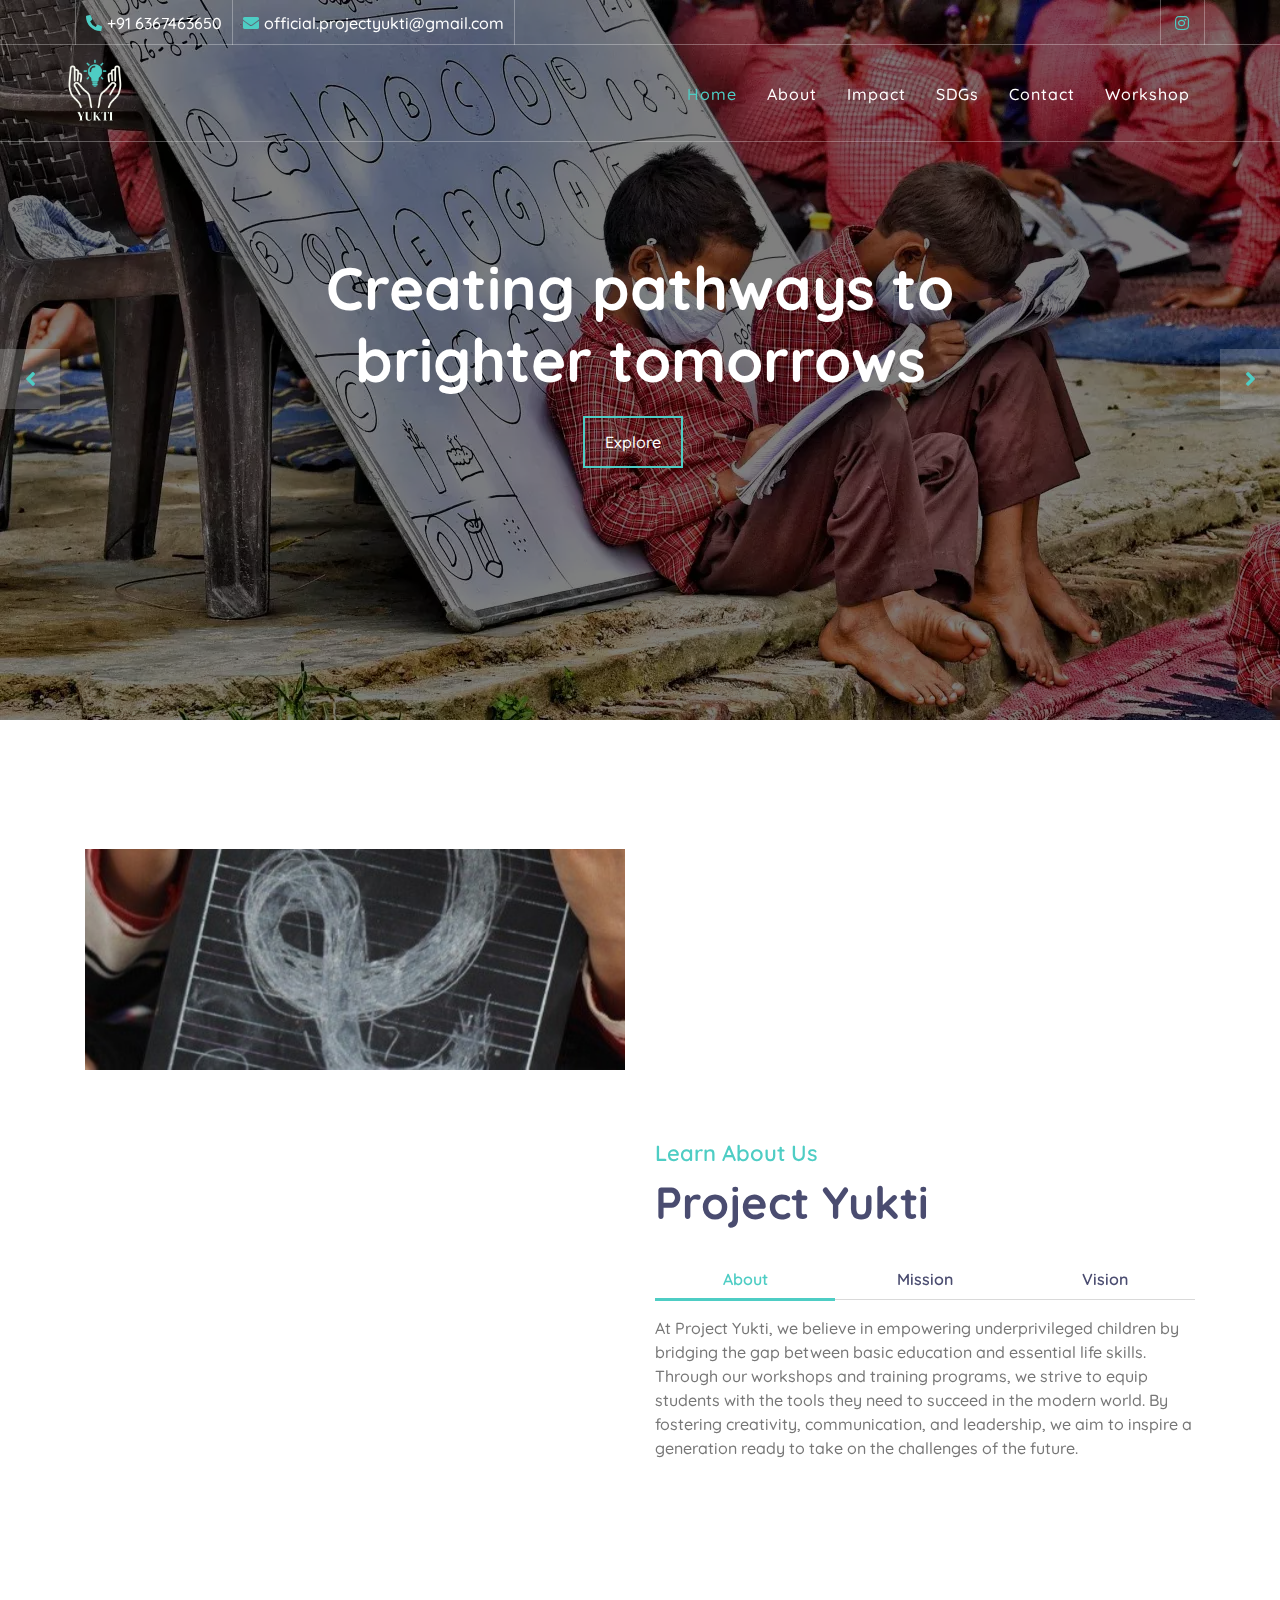
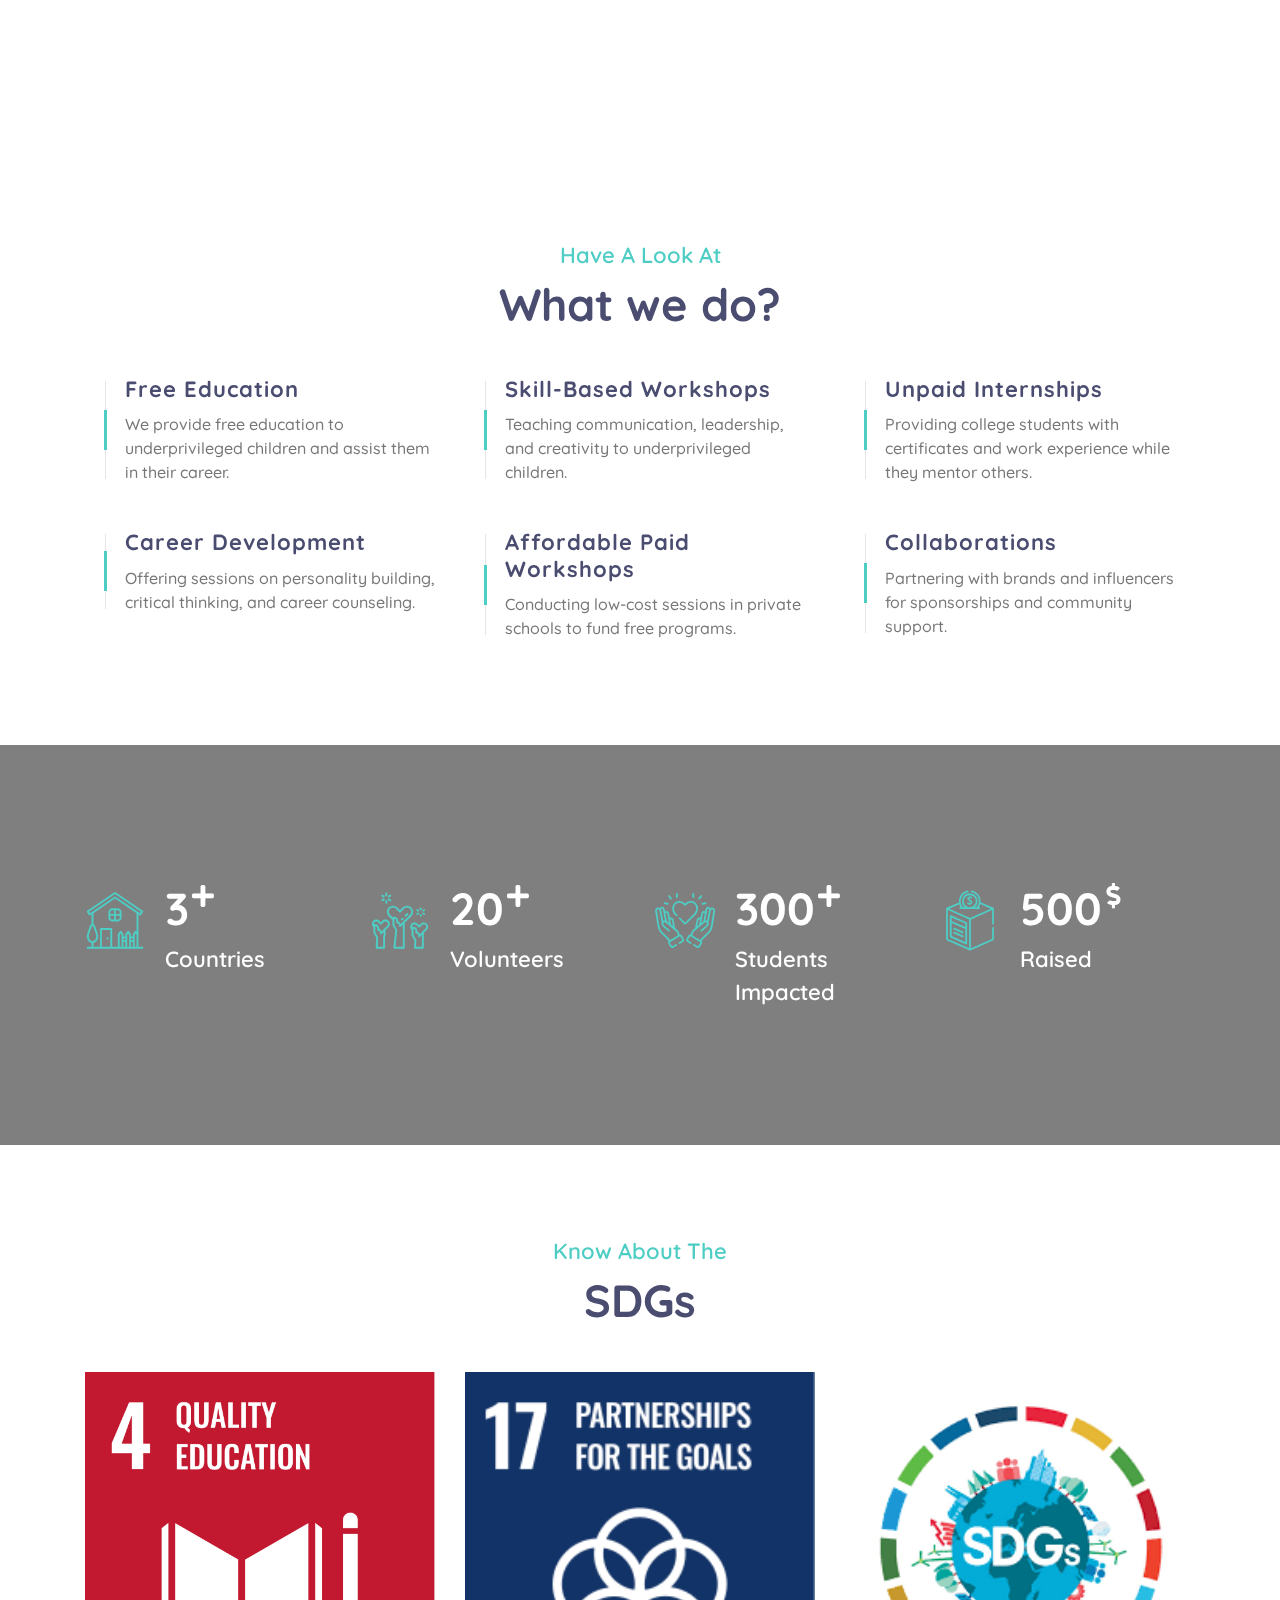
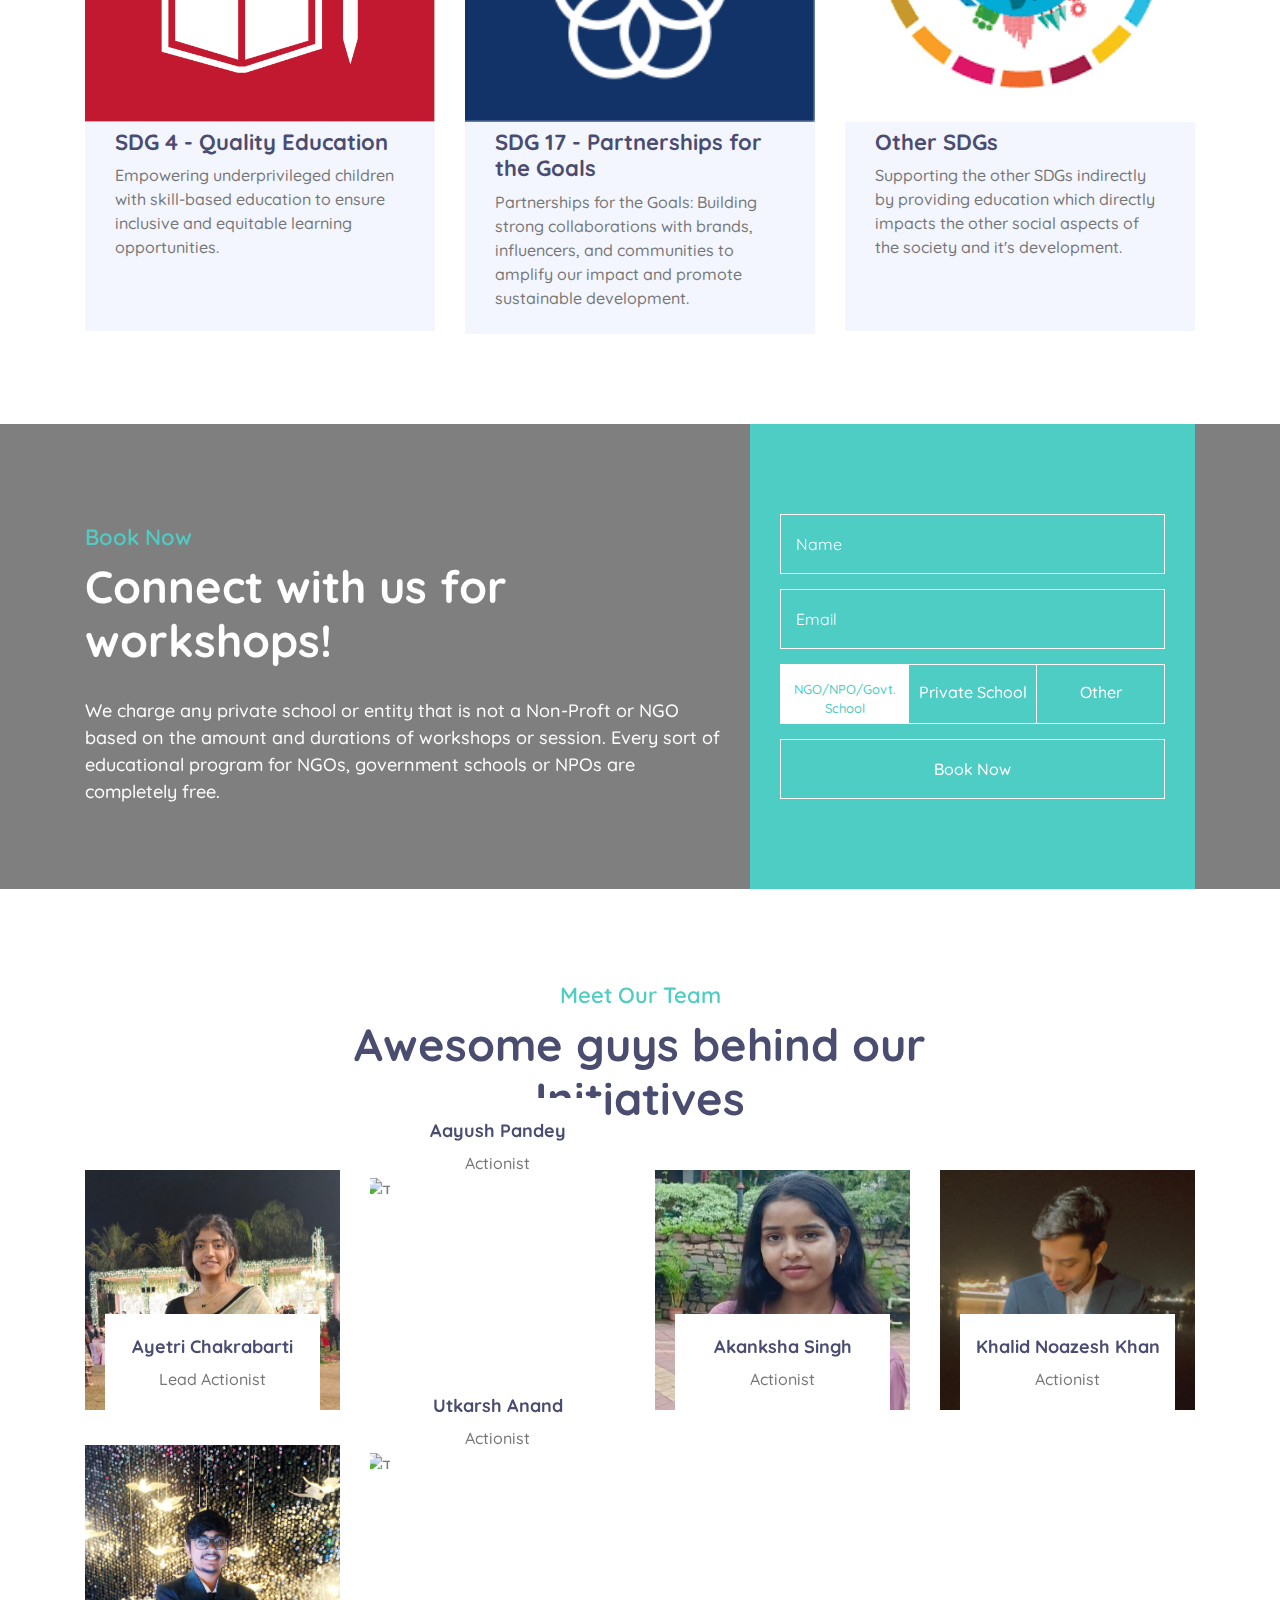
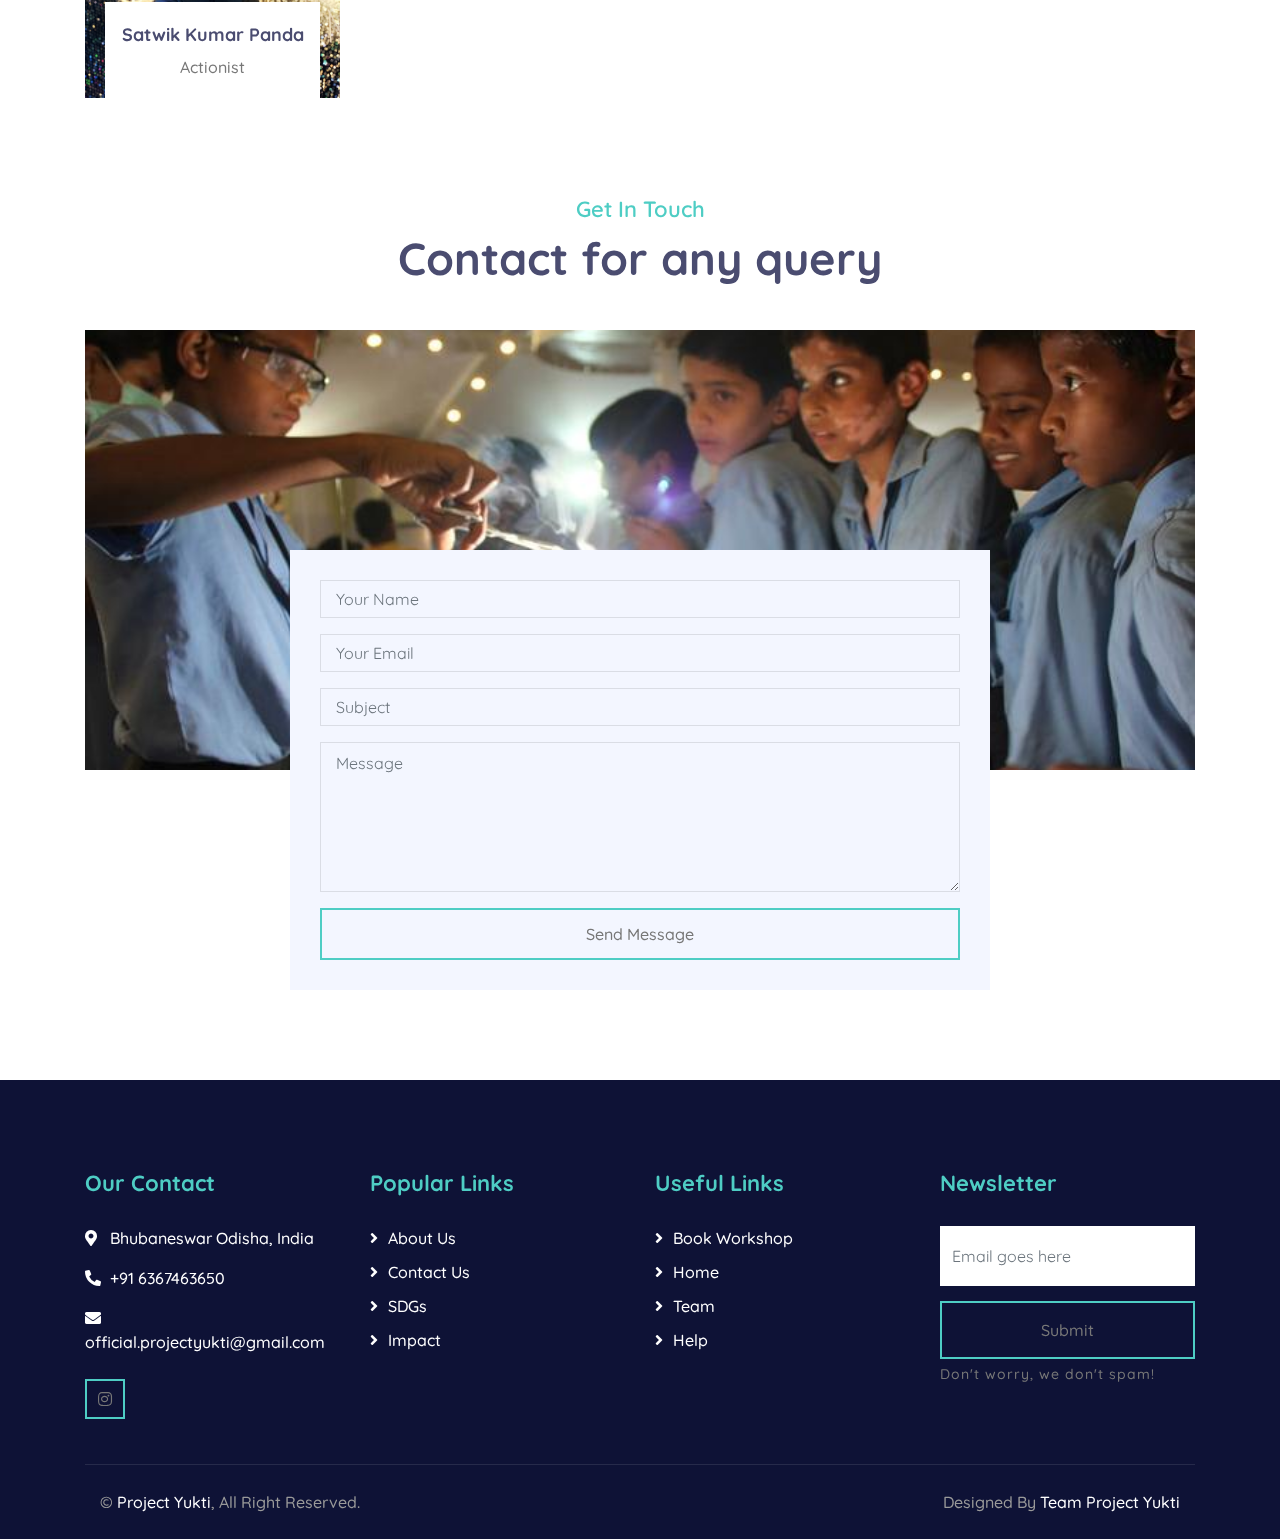
==== commit 8ccc2240: "Update index.html" ====
--- a/index.html
+++ b/index.html
@@ -419,7 +419,7 @@
                     <div class="col-lg-3 col-md-6">
                         <div class="team-item">
                             <div class="team-img">
-                                <img src="img/aayush.jpeg" alt="Team Image">
+                                <img src="img/aayush.jpg" alt="Team Image">
                             </div>
                             <div class="team-text">
                                 <h2>Aayush Pandey</h2>
@@ -479,7 +479,7 @@
                     <div class="col-lg-3 col-md-6">
                         <div class="team-item">
                             <div class="team-img">
-                                <img src="img/utkarsh.png" alt="Team Image">
+                                <img src="img/utkarsh.jpg" alt="Team Image">
                             </div>
                             <div class="team-text">
                                 <h2>Utkarsh Anand</h2>
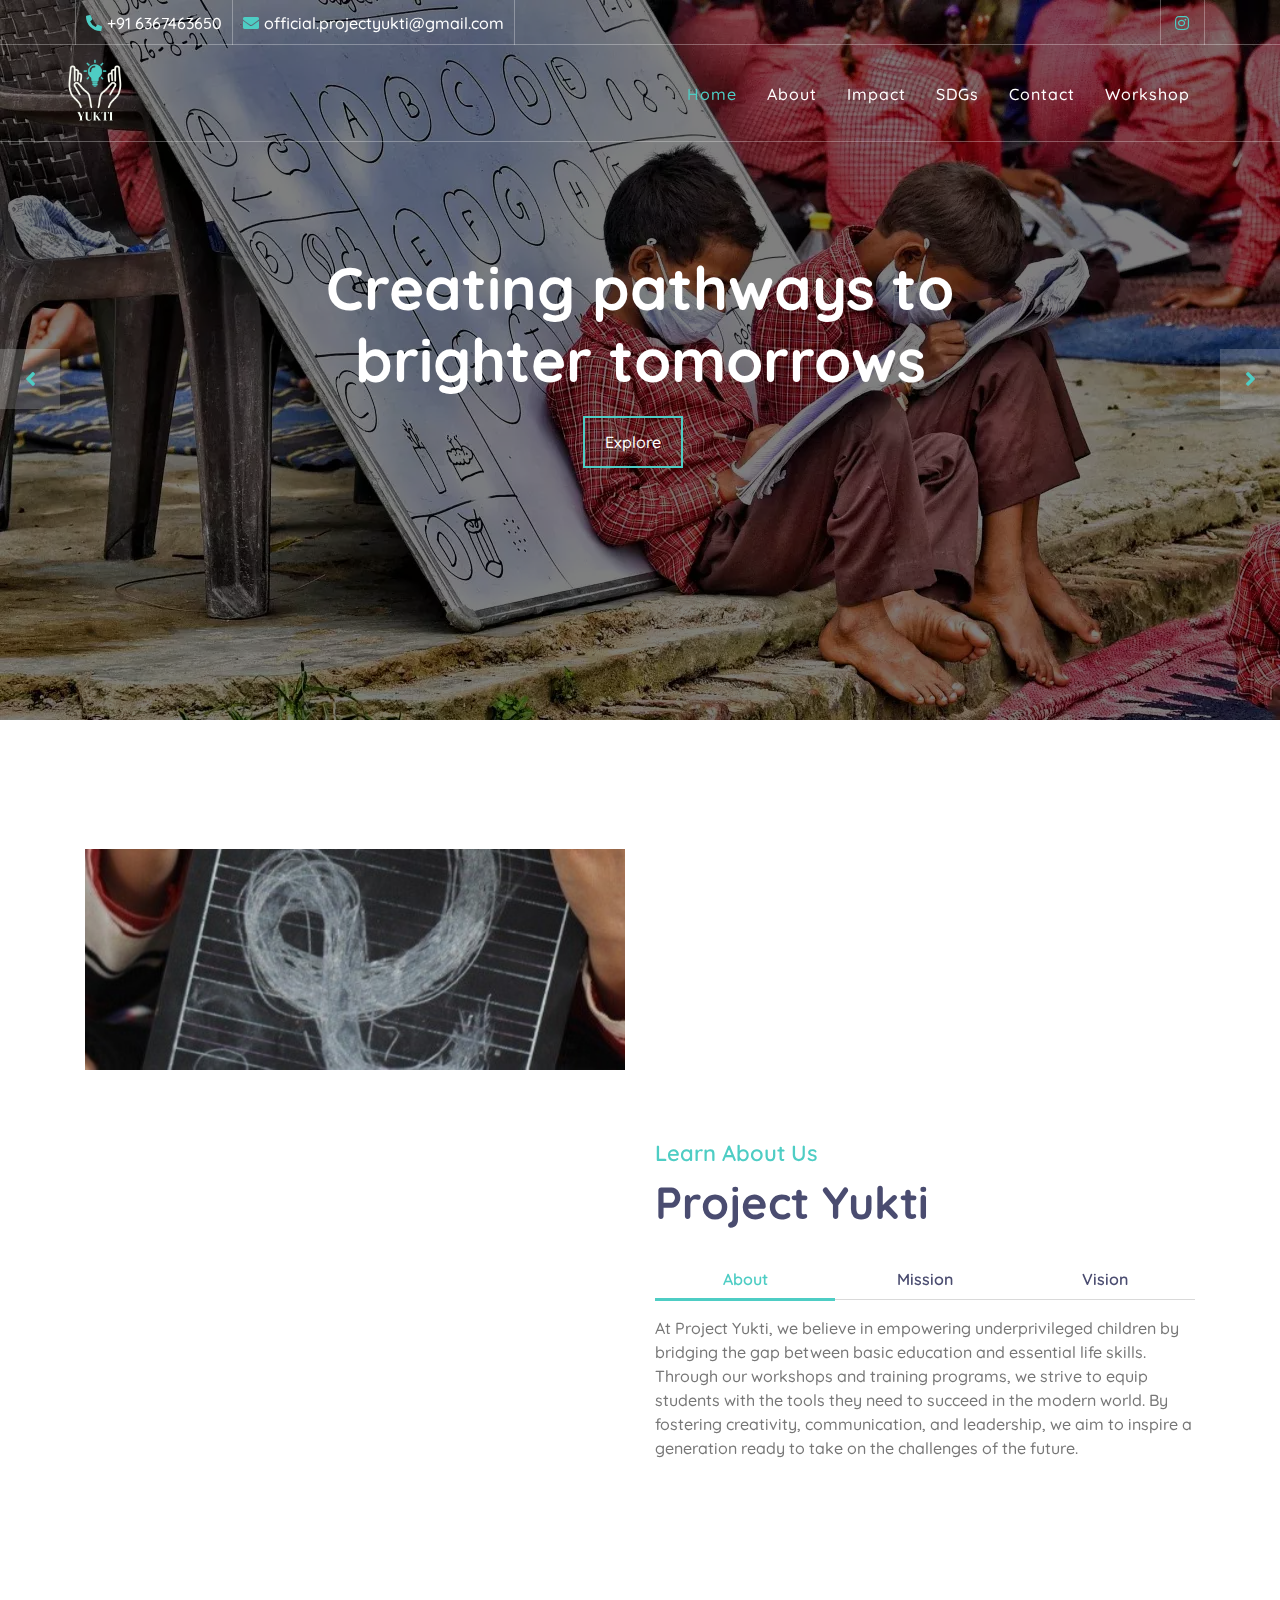
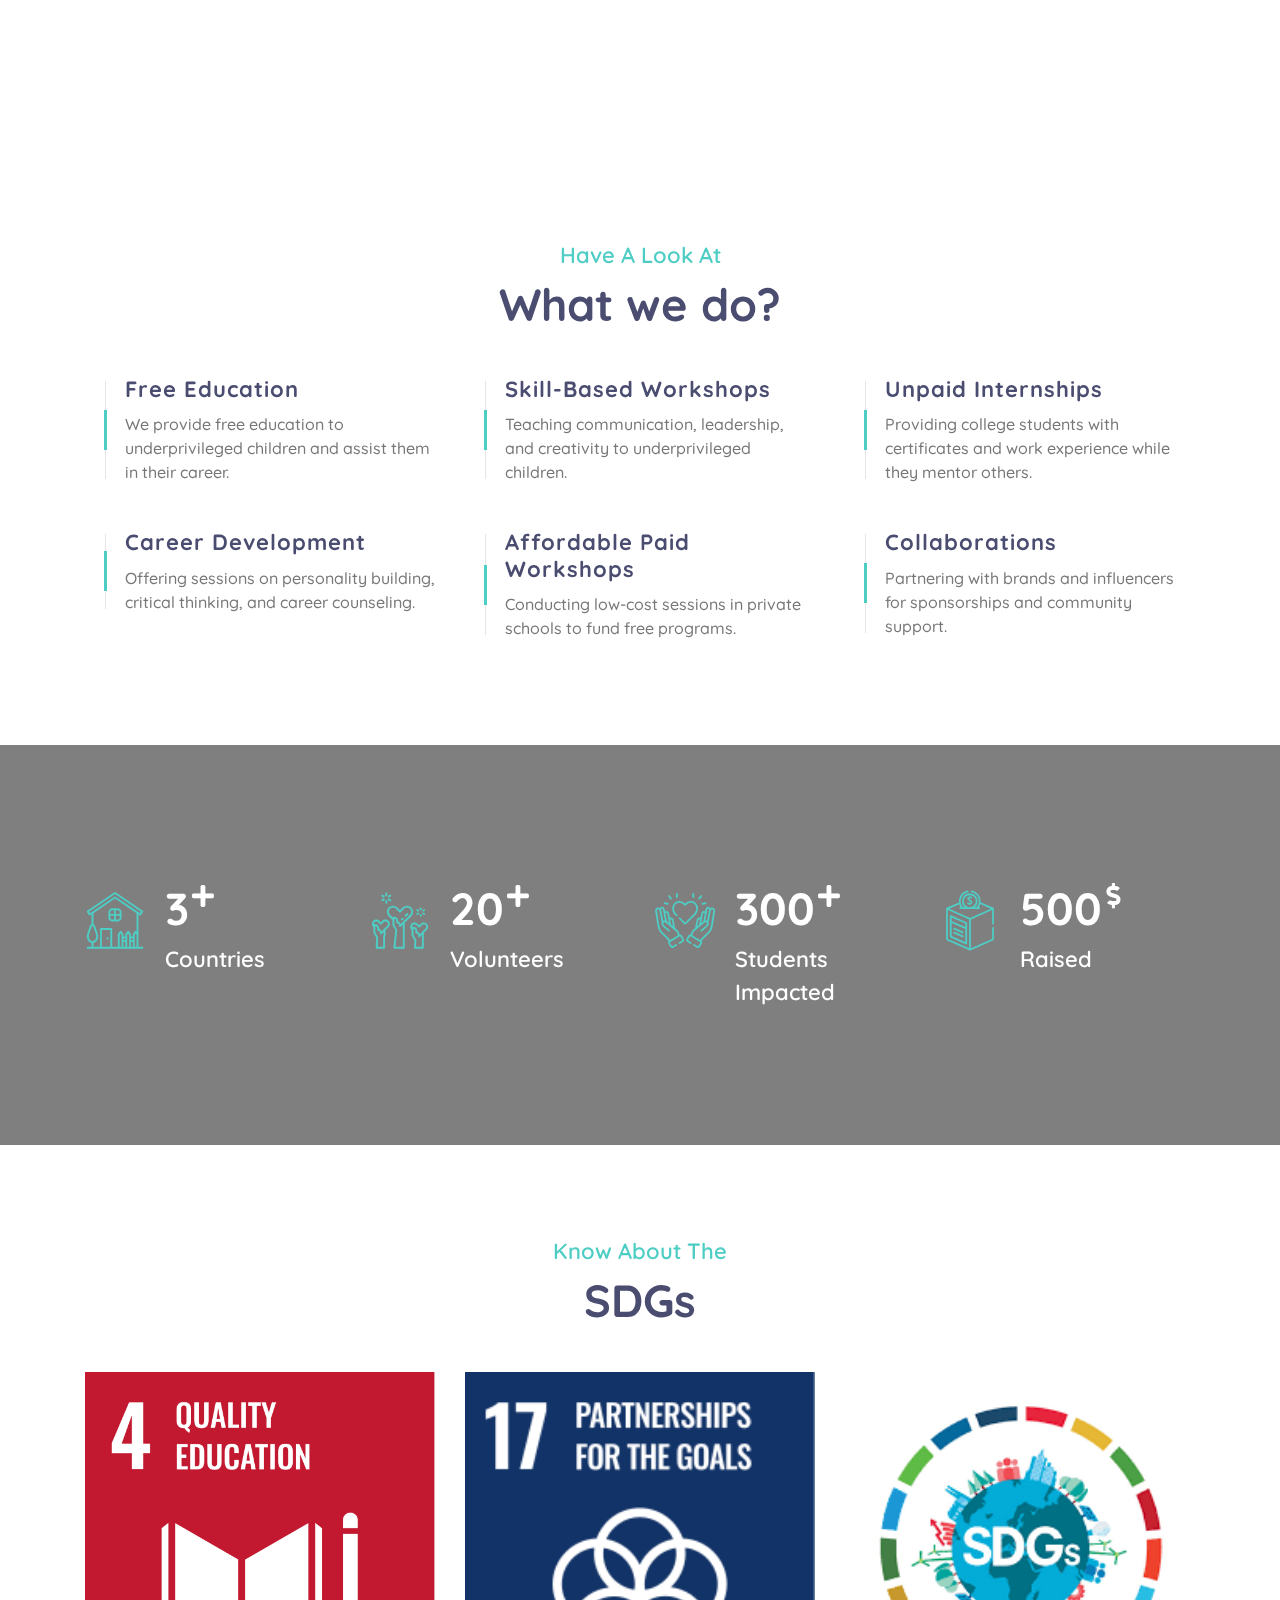
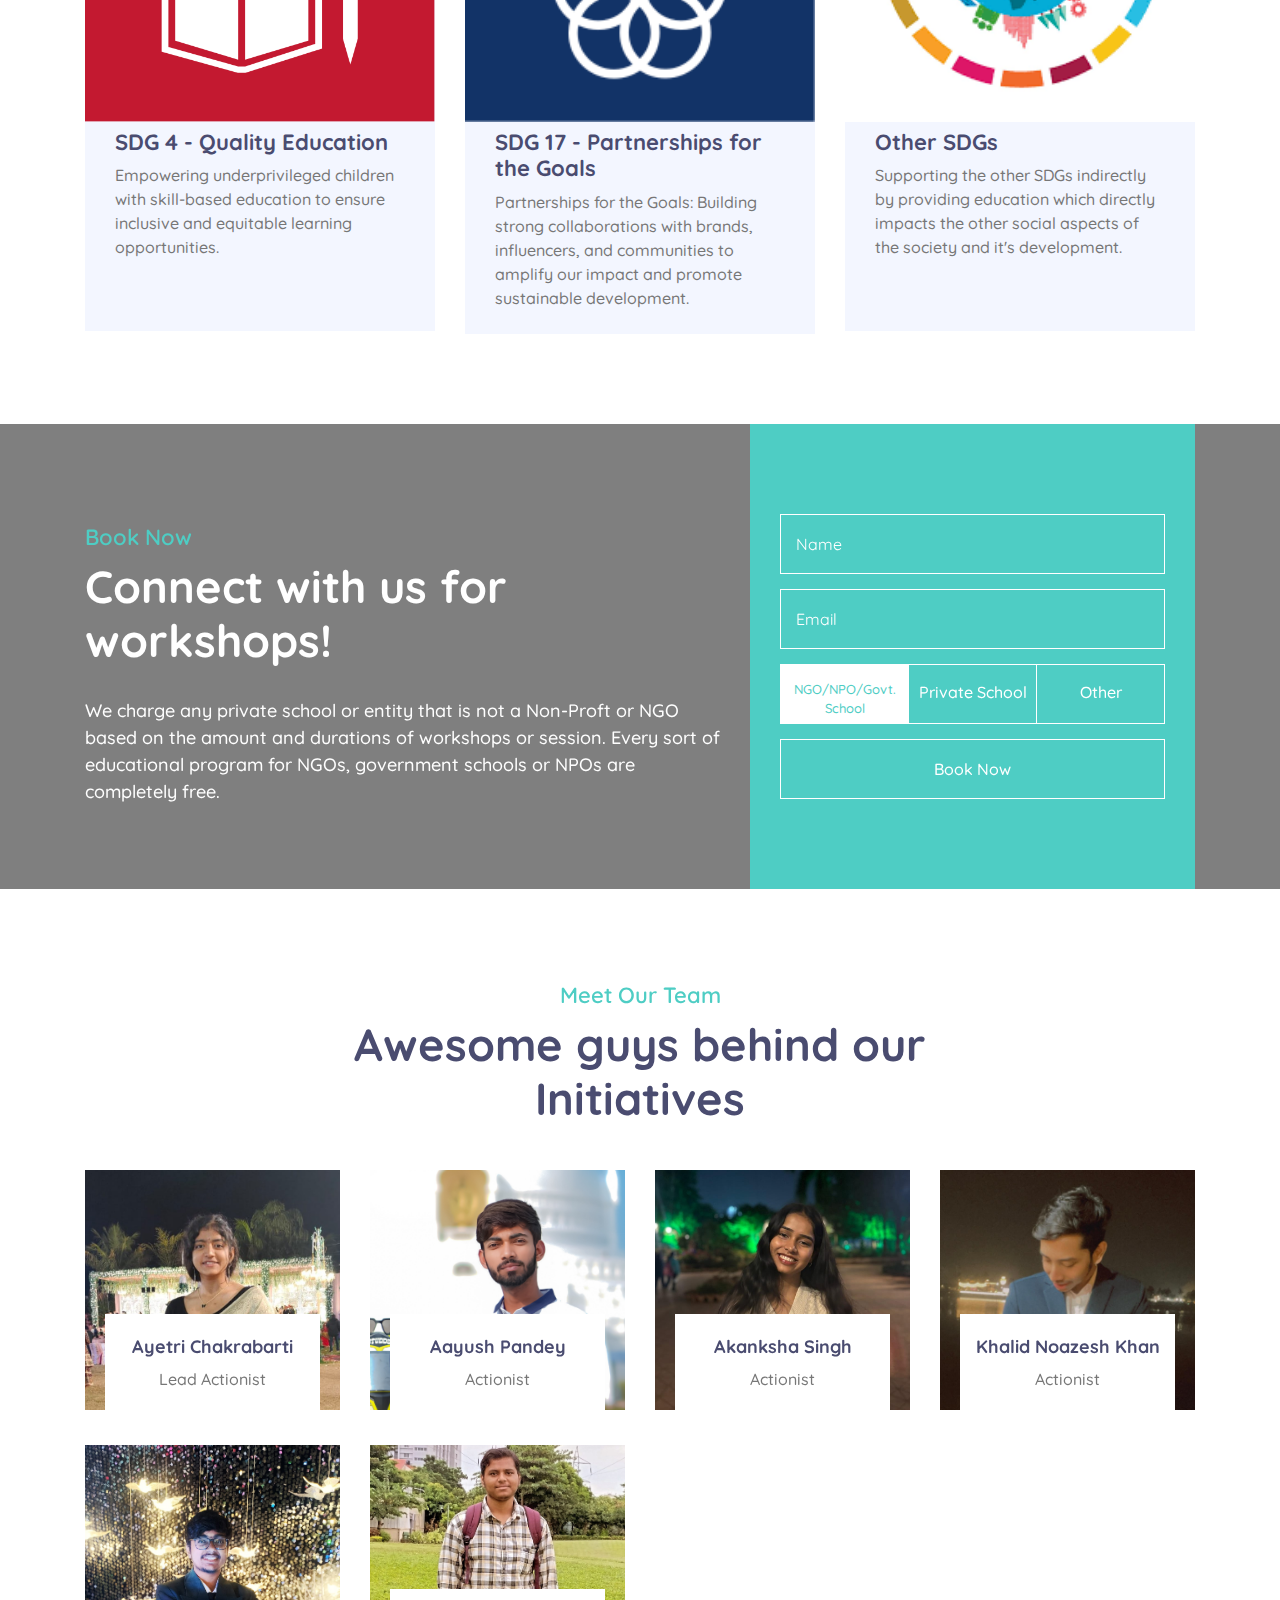
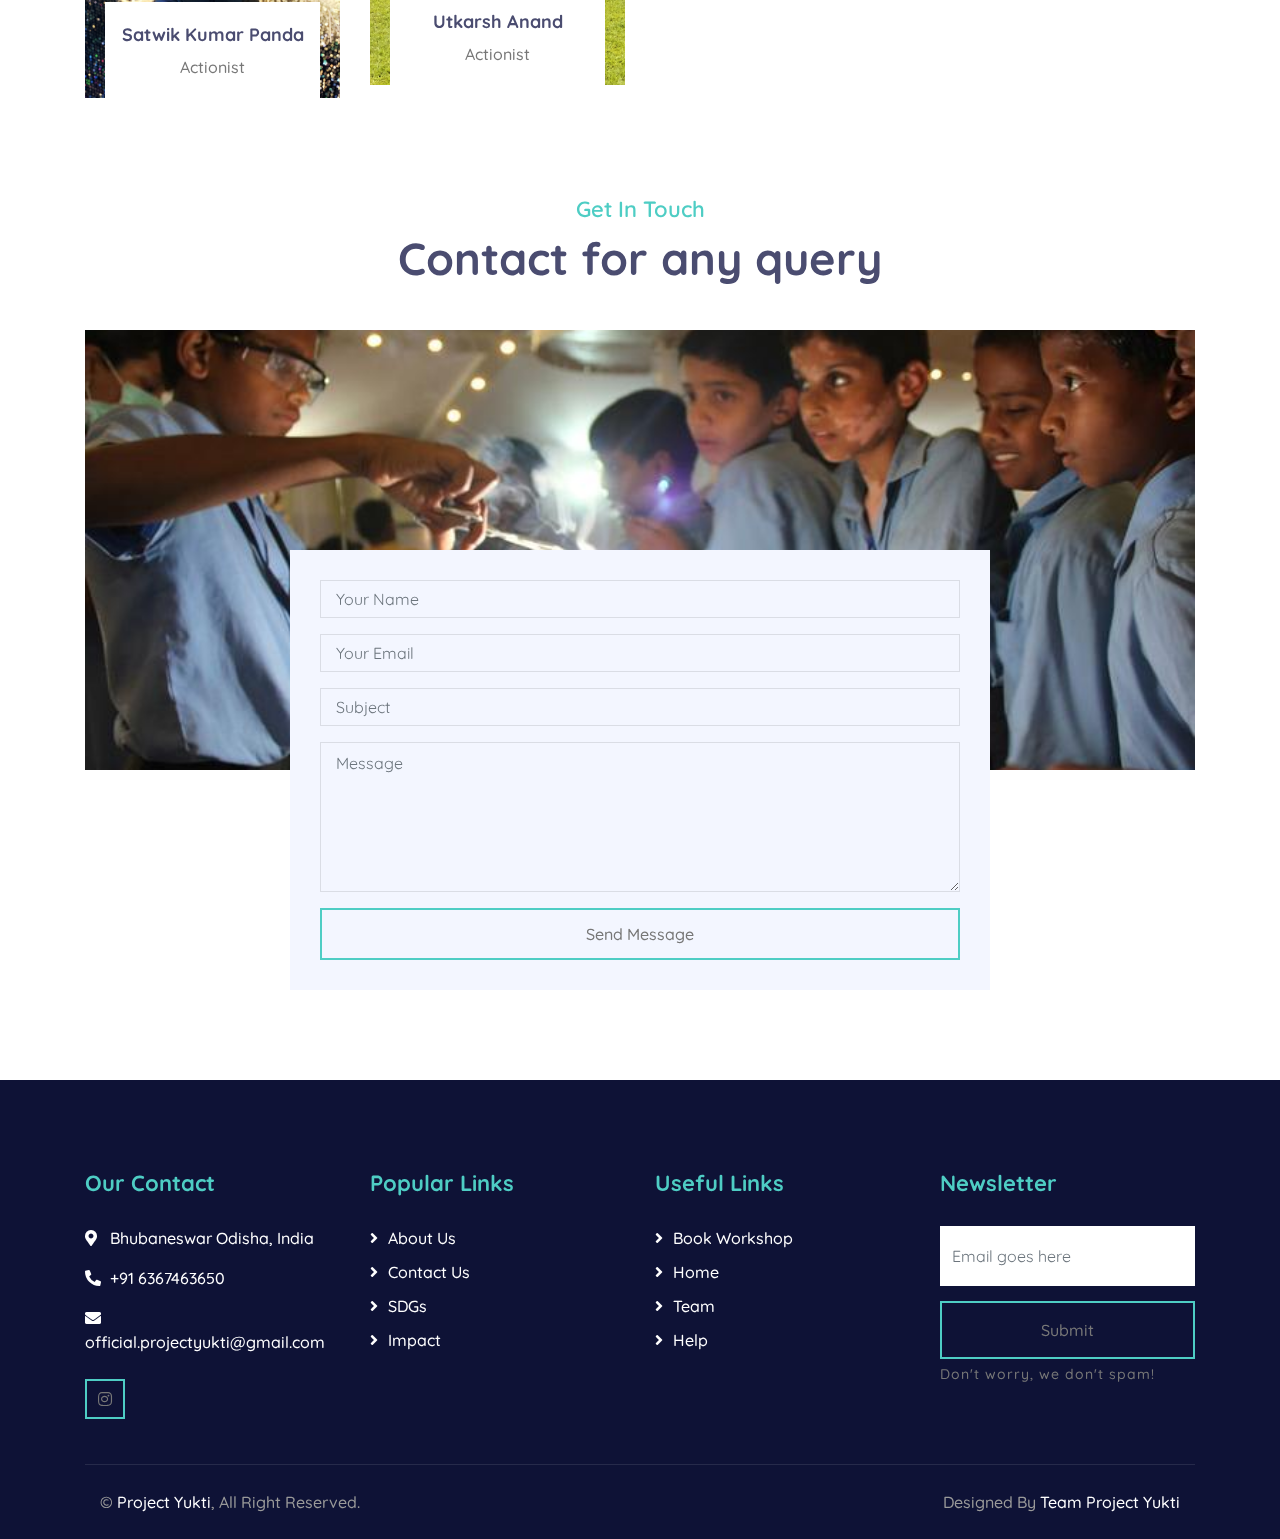
==== commit e1b72b5e: "Update index.html" ====
--- a/index.html
+++ b/index.html
@@ -2,7 +2,7 @@
 <html lang="en">
     <head>
         <meta charset="utf-8">
-        <title>Poject Yukti</title>
+        <title>Project Yukti</title>
         <meta content="width=device-width, initial-scale=1.0" name="viewport">
         <meta content="Free Website Template" name="keywords">
         <meta content="Free Website Template" name="description">
@@ -57,7 +57,7 @@
         <!-- Nav Bar Start -->
         <div class="navbar navbar-expand-lg bg-dark navbar-dark">
             <div class="container-fluid">
-                <a href="index.html" class="navbar-brand"><img style="height: 100%; width: 100%; scale: 2;" src="/img/logo-light-trans.png" alt=""></a>
+                <a href="index.html" class="navbar-brand"><img style="height: 100%; scale: 2;" src="/img/logo-light-trans.png" alt=""></a>
                 <button type="button" class="navbar-toggler" data-toggle="collapse" data-target="#navbarCollapse">
                     <span class="navbar-toggler-icon"></span>
                 </button>
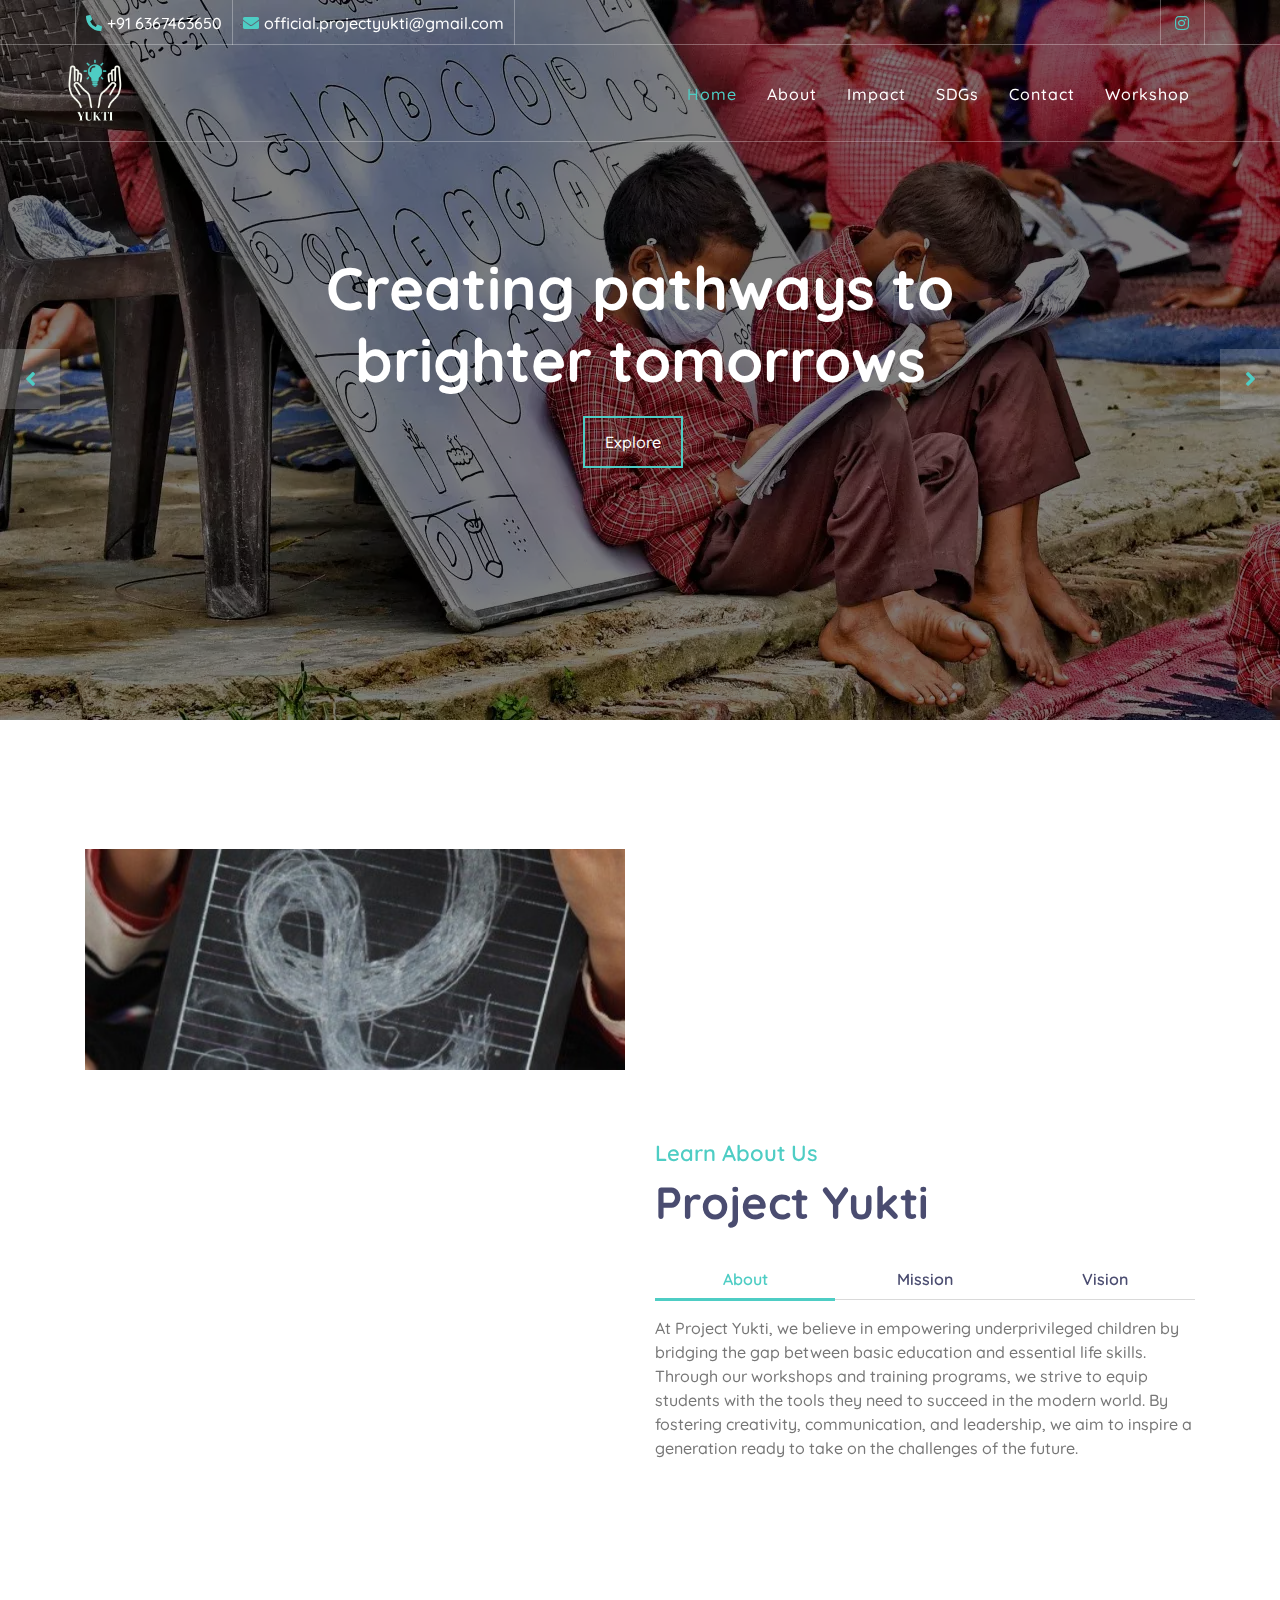
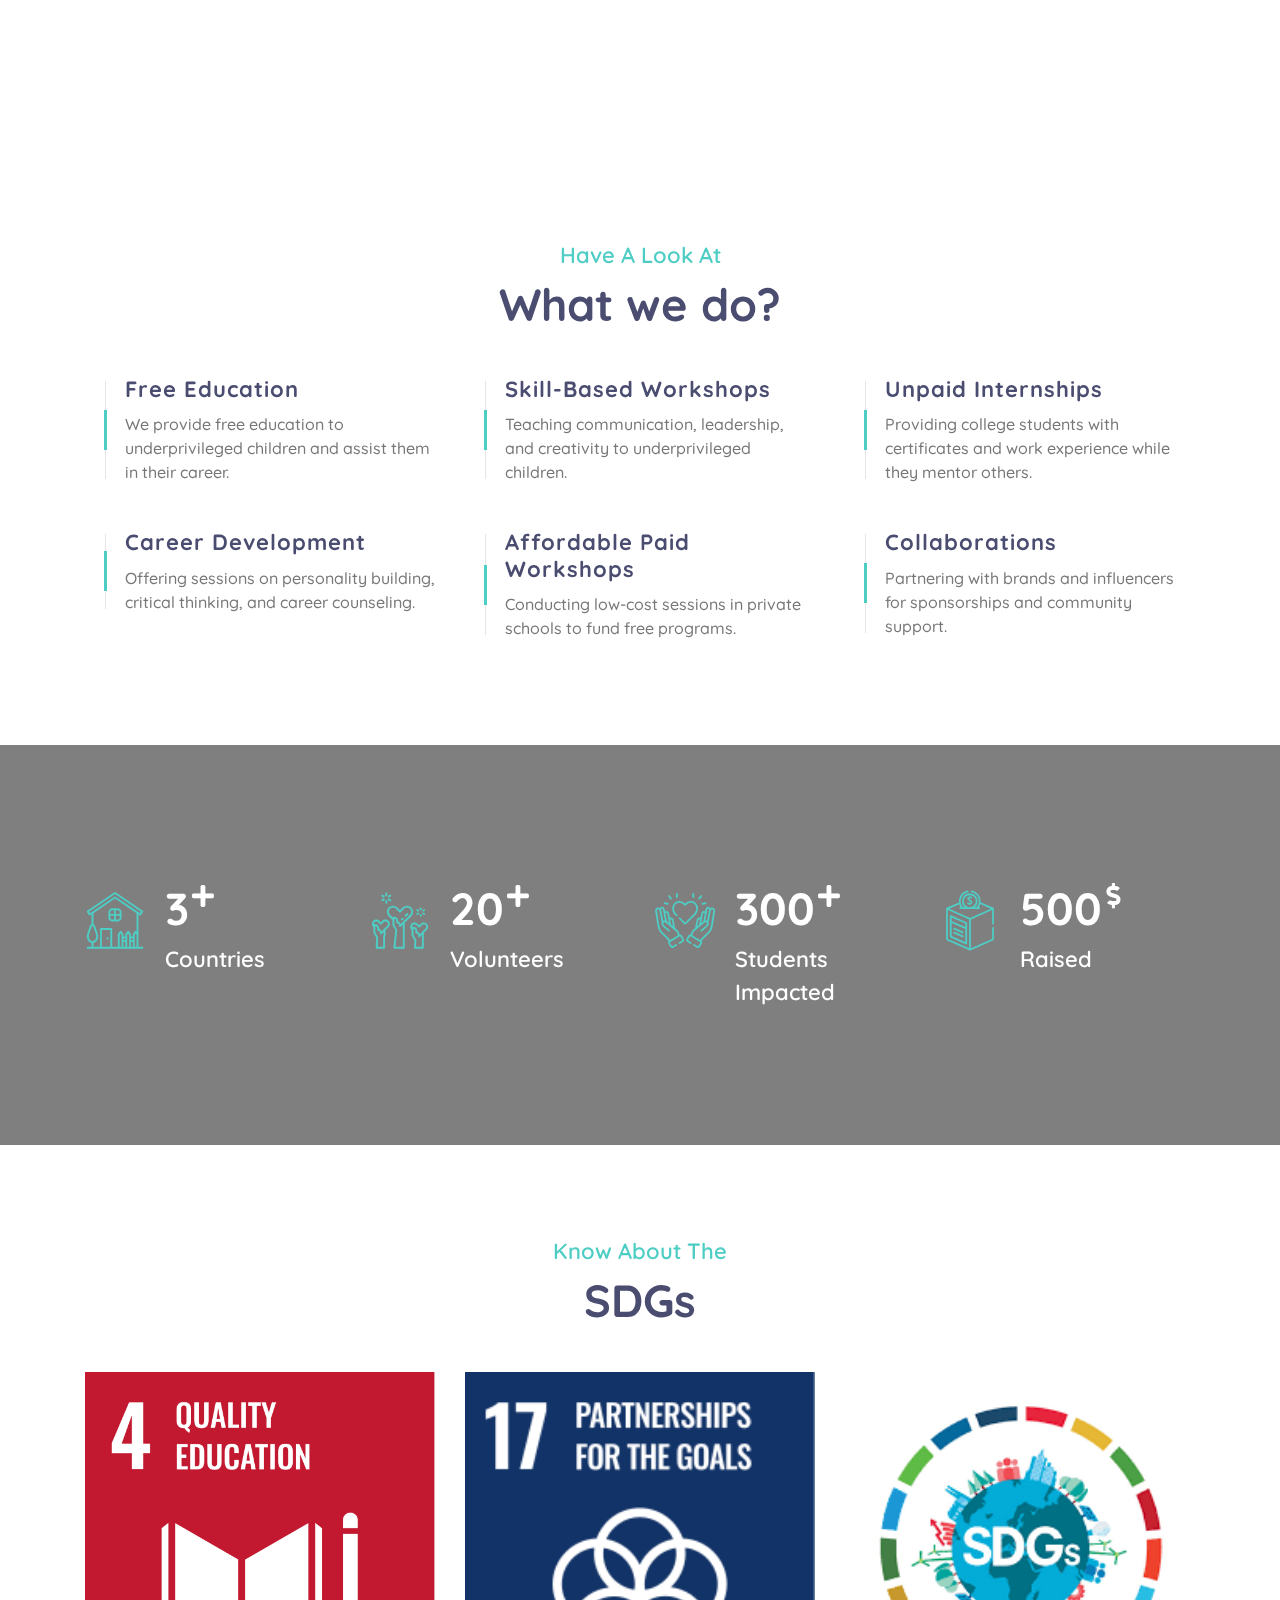
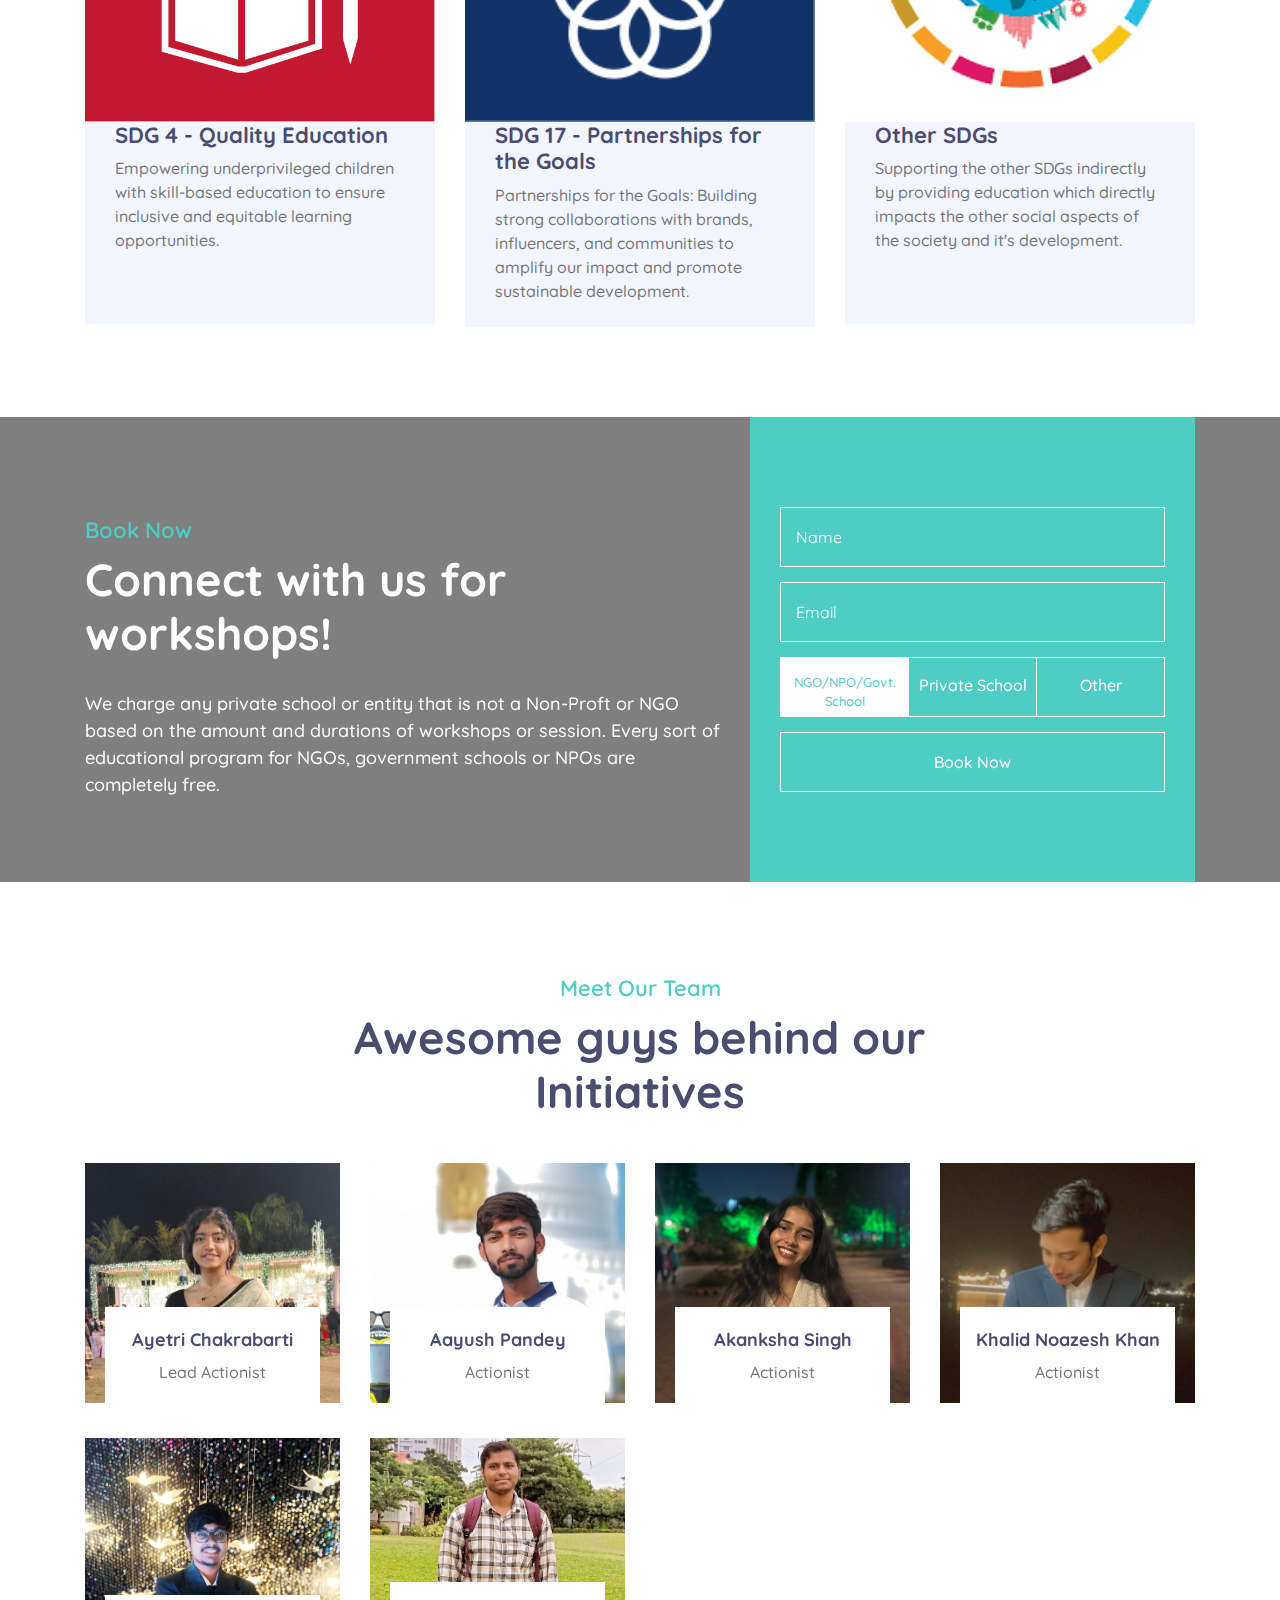
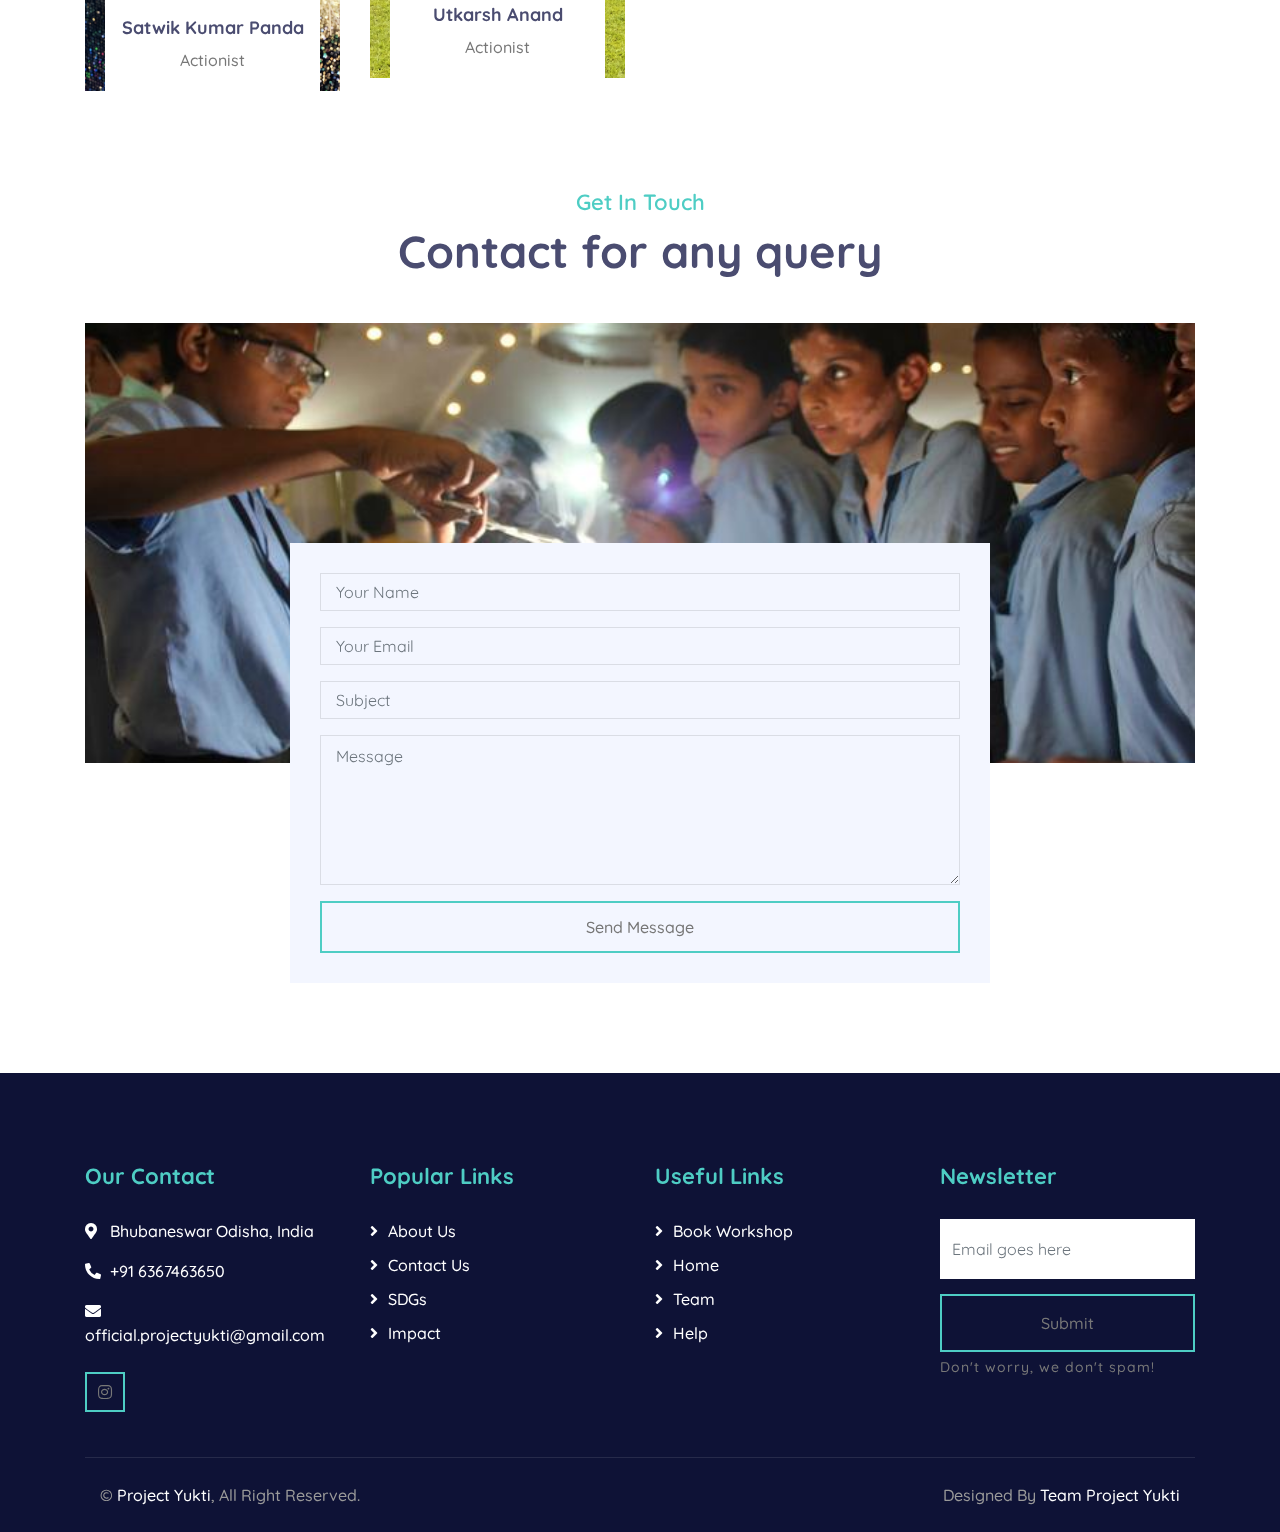
==== commit 6d86b56a: "Update index.html" ====
--- a/index.html
+++ b/index.html
@@ -302,7 +302,7 @@
                             <img src="img/sdg4.png" alt="Image">
                         </div>
                         
-                        <div class="causes-text" style="margin-top: 7px;">
+                        <div class="causes-text">
                             <h3>SDG 4 - Quality Education</h3>
                             <p>Empowering underprivileged children with skill-based education to ensure inclusive and equitable learning opportunities.</p>
                             <br><br><br>
@@ -314,7 +314,7 @@
                             <img src="img/sdg17.png" alt="Image">
                         </div>
                         
-                        <div class="causes-text" style="margin-top: 7px;">
+                        <div class="causes-text">
                             <h3>SDG 17 - Partnerships for the Goals</h3>
                             <p>Partnerships for the Goals: Building strong collaborations with brands, influencers, and communities to amplify our impact and promote sustainable development.</p>
                             <br>
@@ -326,7 +326,7 @@
                             <img src="img/sdgs.png" alt="Image">
                         </div>
                         
-                        <div class="causes-text" style="margin-top: 7px;">
+                        <div class="causes-text">
                             <h3>Other SDGs </h3>
                             <p>Supporting the other SDGs indirectly by providing education which directly impacts the other social aspects of the society and it's development.</p>
                             <br><br><br>
